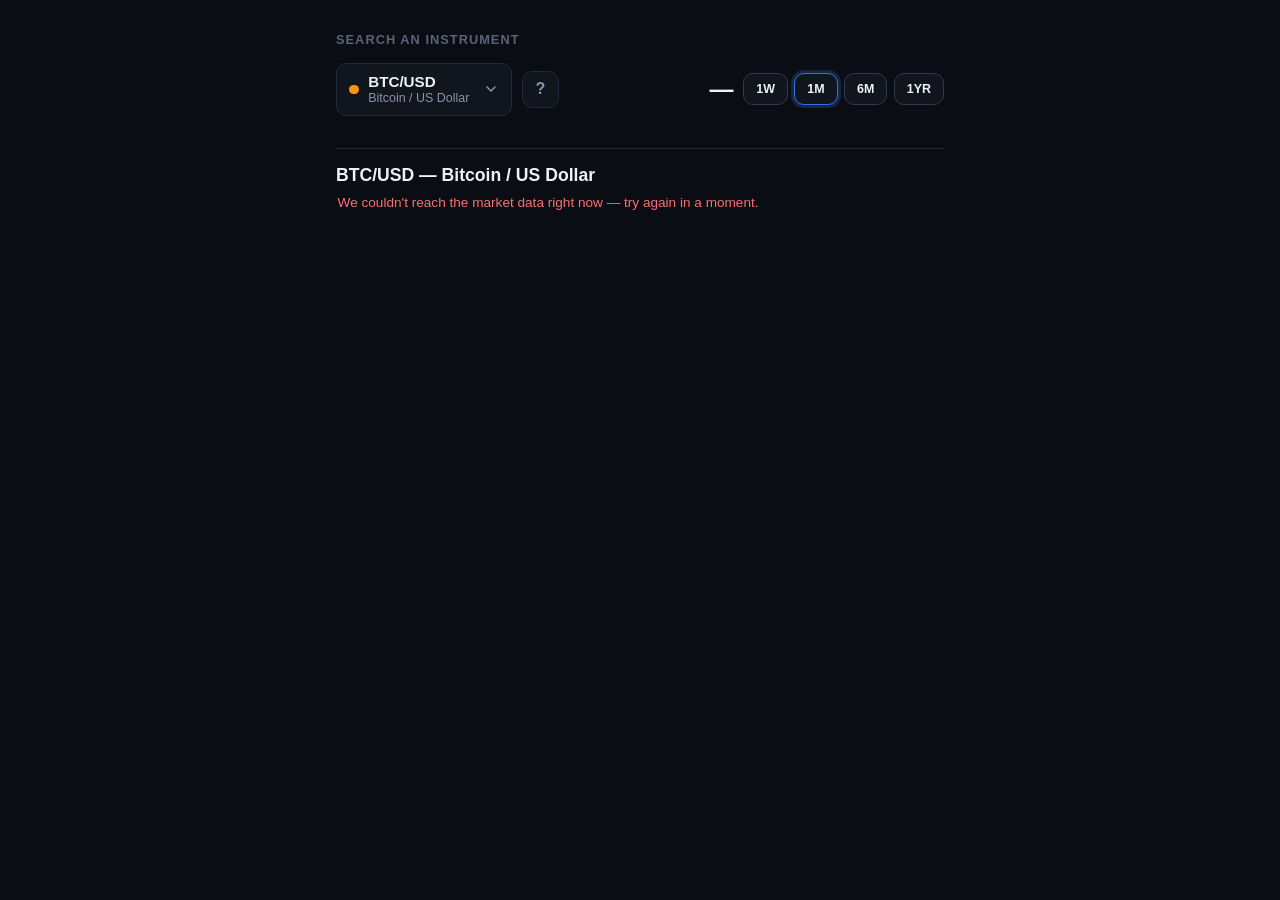
==== backend/src/main/resources/static/index.html @ b9f810d1 "historical price chart frontend" ====
<!DOCTYPE html>
<html lang="en">
<head>
  <meta charset="UTF-8">
  <meta name="viewport" content="width=device-width, initial-scale=1.0">
  <title>Easy Trading — Search</title>
  <link rel="stylesheet" href="css/style.css">
</head>
<body>

  <main class="page">
    <h1>Search an instrument</h1>

    <!-- SCRUM-51: collapsed "currently chosen instrument" pill (defaults to
         BTC) that expands into a live-updating search on click — no submit
         needed. Header row also carries the range switcher (SCRUM-63), the
         (decorative, not yet wired up) help button, and a real price/range
         readout for whatever instrument is currently loaded. -->
    <div class="header-row">
      <div class="instrument-selector">
        <button
          type="button"
          id="selector-toggle"
          class="selector-toggle"
          aria-expanded="false"
          aria-controls="dropdown-panel"
        >
          <span id="selector-dot" class="selector-dot" data-type="crypto" aria-hidden="true"></span>
          <span class="selector-info">
            <span id="selector-symbol" class="selector-symbol">BTC</span>
            <span id="selector-name" class="selector-name">Bitcoin</span>
          </span>
          <svg class="selector-chevron" viewBox="0 0 16 16" aria-hidden="true">
            <path d="M4 6l4 4 4-4" fill="none" stroke="currentColor" stroke-width="1.5" stroke-linecap="round" stroke-linejoin="round"/>
          </svg>
        </button>

        <!-- Floating dropdown card: search input + live results share one
             surface, matching the reference design (not a separate boxed
             panel). -->
        <div id="dropdown-panel" class="dropdown-panel" hidden>
          <div class="search-wrapper">
            <svg class="search-icon" viewBox="0 0 16 16" aria-hidden="true">
              <circle cx="7" cy="7" r="5" fill="none" stroke="currentColor" stroke-width="1.5"/>
              <line x1="11" y1="11" x2="15" y2="15" stroke="currentColor" stroke-width="1.5" stroke-linecap="round"/>
            </svg>
            <label for="search-input" class="visually-hidden">Symbol or name</label>
            <input
              type="text"
              id="search-input"
              name="q"
              placeholder="Search…"
              autocomplete="off"
              aria-autocomplete="list"
              aria-expanded="false"
              aria-controls="results-list"
            >
          </div>

          <!-- UC01 step 8: live results (also shows a loading row while a
               request is in flight) -->
          <ul id="results-list" class="results-list" hidden></ul>

          <!-- Inline validation / fetch-failure message (UC01 2a / extension 4a) -->
          <p id="search-error" class="message message-error" hidden></p>

          <!-- UC01 step 7a: empty state -->
          <p id="empty-state" class="message message-empty" hidden></p>
        </div>
      </div>

      <!-- Decorative for now — plain-language description is SCRUM-43's
           own feature; not wired up here to avoid duplicating that. -->
      <button type="button" class="help-button" aria-label="About this instrument">?</button>

      <div class="price-ticker">
        <span id="ticker-price" class="ticker-price">—</span>
        <span id="ticker-change" class="ticker-change" hidden></span>
      </div>

      <!-- SCRUM-63: users only ever see these four labels — the interval
           codes (2h/4h/1day/1week) they map to are an internal API detail
           and never appear here. Same dark-box treatment as the help
           button, blue glow ring on the active one (see .range-button in
           style.css). Sits at the far right of the header row. -->
      <div class="range-switcher" role="group" aria-label="Chart range">
        <button type="button" class="range-button" data-range="1w">1W</button>
        <button type="button" class="range-button" data-range="1m">1M</button>
        <button type="button" class="range-button" data-range="6m">6M</button>
        <button type="button" class="range-button" data-range="1yr">1YR</button>
      </div>
    </div>

    <!-- UC01 step 11 / SCRUM-63: instrument detail and chart -->
    <section id="detail" class="detail" hidden>
      <div class="detail-header">
        <h2 id="detail-title"></h2>
      </div>

      <p id="detail-meta" class="detail-meta"></p>
      <p id="detail-error" class="message message-error" hidden></p>
      <p id="detail-empty" class="message message-empty" hidden></p>

      <div class="chart-area">
        <!-- /api/getPrice can hit Twelve Data on a cache miss and take a
             second or more — this covers that instead of the chart just
             sitting there. -->
        <div id="chart-loading" class="chart-loading" hidden>Loading chart…</div>
        <div id="chart-container" class="chart-container"></div>
      </div>
    </section>
  </main>

  <!-- Vendored, not CDN-linked: this app needs to run at demo time with no
       guaranteed internet access, so the library ships with the repo like
       any other static asset. TradingView Lightweight Charts v5.2.1,
       Apache-2.0. -->
  <script src="js/vendor/lightweight-charts.standalone.production.js"></script>
  <script src="js/search.js"></script>
</body>
</html>
---- backend/src/main/resources/static/css/style.css ----
/* SCRUM-40 skeleton → SCRUM-51 live search → dark "trading app" restyle →
   SCRUM-63 range switcher + real candlestick chart (TradingView Lightweight
   Charts, vendored — see index.html). Frontend-only throughout: no data
   beyond what /api/search and /api/getPrice already return. */

:root {
  --bg: #0a0d13;
  --surface: #11151d;
  --surface-hover: #171d29;
  --border: #232838;
  --border-strong: #323a52;
  --text-primary: #eef1f6;
  --text-secondary: #8b93a7;
  --text-tertiary: #5b6376;
  --accent-focus: #3b6fe0;
  --type-crypto: #f7931a;
  --type-forex: #4f8cff;
  --type-stock: #22c55e;
  --type-default: #8b93a7;
  --positive: #22c55e;
  --negative: #ef4444;
  --error: #f87171;
}

* {
  box-sizing: border-box;
}

body {
  font-family: -apple-system, BlinkMacSystemFont, "Segoe UI", sans-serif;
  background: var(--bg);
  color: var(--text-primary);
  max-width: 640px;
  margin: 2rem auto;
  padding: 0 1rem;
}

h1 {
  font-size: 0.8rem;
  font-weight: 600;
  letter-spacing: 0.08em;
  text-transform: uppercase;
  color: var(--text-tertiary);
  margin: 0 0 1rem;
}

/* ---- Header row: pill + range switcher + help button + price ticker -- */

.header-row {
  display: flex;
  align-items: center;
  gap: 0.6rem;
}

.instrument-selector {
  position: relative;
  flex: 0 0 auto;
}

.selector-toggle {
  display: flex;
  align-items: center;
  gap: 0.6rem;
  min-width: 11rem;
  padding: 0.5rem 0.75rem;
  border: 1px solid var(--border);
  border-radius: 10px;
  background: var(--surface);
  color: var(--text-primary);
  font: inherit;
  cursor: pointer;
  text-align: left;
  transition: border-color 0.15s ease, box-shadow 0.15s ease;
}

.selector-toggle:hover {
  border-color: var(--border-strong);
}

.selector-toggle[aria-expanded="true"] {
  border-color: var(--accent-focus);
  box-shadow: 0 0 0 3px rgba(59, 111, 224, 0.25);
}

.selector-toggle[aria-expanded="true"] .selector-chevron {
  transform: rotate(180deg);
}

.selector-dot,
.result-dot {
  flex: 0 0 auto;
  width: 0.6rem;
  height: 0.6rem;
  border-radius: 50%;
  background: var(--type-default);
}

.selector-dot[data-type="crypto"],
.result-dot[data-type="crypto"] { background: var(--type-crypto); }
.selector-dot[data-type="forex"],
.result-dot[data-type="forex"] { background: var(--type-forex); }
.selector-dot[data-type="stock"],
.result-dot[data-type="stock"] { background: var(--type-stock); }

.selector-info {
  display: flex;
  flex-direction: column;
  flex: 1;
  min-width: 0;
  line-height: 1.25;
}

.selector-symbol {
  font-weight: 700;
  font-size: 0.95rem;
}

.selector-name,
.result-name {
  color: var(--text-secondary);
  font-size: 0.78rem;
}

.selector-chevron {
  flex: 0 0 auto;
  width: 1rem;
  height: 1rem;
  color: var(--text-secondary);
  transition: transform 0.15s ease;
}

/* ---- Range switcher (SCRUM-63) — same dark-box treatment as
   .help-button (surface background, one tone lighter than the page
   background), white text, a slightly lighter border, and a blue glow
   ring on the active range instead of a solid fill — matching the
   selector pill's own focus glow. ----------------------------------- */

.range-switcher {
  display: inline-flex;
  align-items: center;
  gap: 0.4rem;
  flex: 0 0 auto;
}

.range-button {
  appearance: none;
  -webkit-appearance: none;
  padding: 0.5rem 0.75rem;
  border: 1px solid var(--border-strong);
  border-radius: 10px;
  background: var(--surface);
  color: var(--text-primary);
  font: inherit;
  font-weight: 600;
  font-size: 0.78rem;
  cursor: pointer;
  transition: border-color 0.15s ease, box-shadow 0.15s ease;
}

.range-button:hover {
  border-color: var(--accent-focus);
}

.range-button.is-active {
  border-color: var(--accent-focus);
  box-shadow: 0 0 0 3px rgba(59, 111, 224, 0.25);
}

.help-button {
  flex: 0 0 auto;
  width: 2.35rem;
  height: 2.35rem;
  border: 1px solid var(--border);
  border-radius: 10px;
  background: var(--surface);
  color: var(--text-secondary);
  font: inherit;
  font-weight: 600;
  cursor: default;
}

.price-ticker {
  margin-left: auto;
  text-align: right;
  line-height: 1.2;
}

.ticker-price {
  display: block;
  font-size: 1.5rem;
  font-weight: 700;
  font-variant-numeric: tabular-nums;
}

.ticker-change {
  display: block;
  font-size: 0.8rem;
  font-variant-numeric: tabular-nums;
}

.ticker-change.is-positive { color: var(--positive); }
.ticker-change.is-negative { color: var(--negative); }

/* ---- Floating dropdown card ------------------------------------------ */

.dropdown-panel {
  position: absolute;
  top: calc(100% + 0.5rem);
  left: 0;
  width: 320px;
  max-width: calc(100vw - 2rem);
  padding: 0.6rem;
  border: 1px solid var(--border);
  border-radius: 12px;
  background: var(--surface);
  box-shadow: 0 12px 32px rgba(0, 0, 0, 0.5);
  z-index: 20;
}

.search-wrapper {
  display: flex;
  align-items: center;
  gap: 0.5rem;
  padding: 0.5rem 0.6rem;
  border: 1px solid var(--border);
  border-radius: 8px;
  background: var(--bg);
}

.search-icon {
  flex: 0 0 auto;
  width: 1rem;
  height: 1rem;
  color: var(--text-tertiary);
}

.search-wrapper input {
  flex: 1;
  min-width: 0;
  border: none;
  outline: none;
  padding: 0.15rem 0;
  font: inherit;
  background: transparent;
  color: var(--text-primary);
}

.search-wrapper input::placeholder {
  color: var(--text-tertiary);
}

.results-list {
  list-style: none;
  margin: 0.5rem 0 0;
  padding: 0;
  max-height: 260px;
  overflow-y: auto;
}

.result-item {
  border-top: 1px solid var(--border);
}

.result-item:first-child {
  border-top: none;
}

.result-item button {
  display: flex;
  align-items: center;
  gap: 0.6rem;
  width: 100%;
  text-align: left;
  padding: 0.55rem 0.5rem;
  border: none;
  border-left: 3px solid transparent;
  background: none;
  font: inherit;
  color: var(--text-primary);
  cursor: pointer;
}

.result-item button:hover,
.result-item button:focus-visible {
  background: var(--surface-hover);
}

/* Left accent bar on the row that matches the currently selected
   instrument, colored the same as its type dot. */
.result-item.is-current button {
  border-left-color: var(--type-default);
}

.result-item.is-current[data-type="crypto"] button { border-left-color: var(--type-crypto); }
.result-item.is-current[data-type="forex"] button { border-left-color: var(--type-forex); }
.result-item.is-current[data-type="stock"] button { border-left-color: var(--type-stock); }

.result-info {
  display: flex;
  flex-direction: column;
  flex: 1;
  min-width: 0;
}

.result-symbol {
  font-weight: 600;
  font-size: 0.9rem;
}

/* Stands in for the reference design's price/% column — that data isn't
   in /api/search's response, so we surface the instrument type instead. */
.result-type {
  flex: 0 0 auto;
  font-size: 0.72rem;
  font-weight: 600;
  letter-spacing: 0.03em;
  text-transform: uppercase;
  color: var(--text-tertiary);
}

.result-loading {
  padding: 0.75rem 0.5rem;
  text-align: center;
  color: var(--text-tertiary);
  font-style: italic;
  font-size: 0.85rem;
}

.message {
  margin-top: 0.6rem;
  font-size: 0.85rem;
  padding: 0 0.1rem;
}

.message-error {
  color: var(--error);
}

.message-empty {
  color: var(--text-secondary);
}

/* ---- Chart section ---------------------------------------------------- */

.detail {
  margin-top: 2rem;
  border-top: 1px solid var(--border);
  padding-top: 1rem;
}

.detail h2 {
  margin: 0;
  font-size: 1.1rem;
}

.detail-header {
  display: flex;
  align-items: center;
  justify-content: space-between;
  flex-wrap: wrap;
  gap: 0.6rem;
}

.detail-header h2 {
  margin: 0;
}

.detail-meta {
  margin: 0.25rem 0 0;
  font-size: 0.78rem;
  letter-spacing: 0.02em;
  text-transform: uppercase;
  color: var(--text-tertiary);
}

/* ---- Chart (SCRUM-63) -------------------------------------------------- */

.chart-area {
  position: relative;
  margin-top: 1rem;
  height: 320px;
}

.chart-container {
  height: 100%;
}

.chart-loading {
  position: absolute;
  inset: 0;
  display: flex;
  align-items: center;
  justify-content: center;
  gap: 0.5rem;
  background: var(--surface);
  border: 1px solid var(--border);
  border-radius: 8px;
  color: var(--text-tertiary);
  font-size: 0.85rem;
  z-index: 5;
}

/* The class above sets its own `display`, which otherwise beats the
   browser's default `[hidden] { display: none }` rule (same
   specificity, author style wins) — so JS setting .hidden = true was
   not actually hiding this element. This override fixes that. */
.chart-loading[hidden] {
  display: none;
}

.chart-loading::before {
  content: "";
  width: 0.85rem;
  height: 0.85rem;
  border-radius: 50%;
  border: 2px solid var(--border-strong);
  border-top-color: var(--accent-focus);
  animation: chart-spin 0.7s linear infinite;
}

@keyframes chart-spin {
  to { transform: rotate(360deg); }
}

.visually-hidden {
  position: absolute;
  width: 1px;
  height: 1px;
  overflow: hidden;
  clip: rect(0 0 0 0);
}

@media (max-width: 420px) {
  .dropdown-panel {
    left: 50%;
    transform: translateX(-50%);
    width: calc(100vw - 2rem);
  }
}
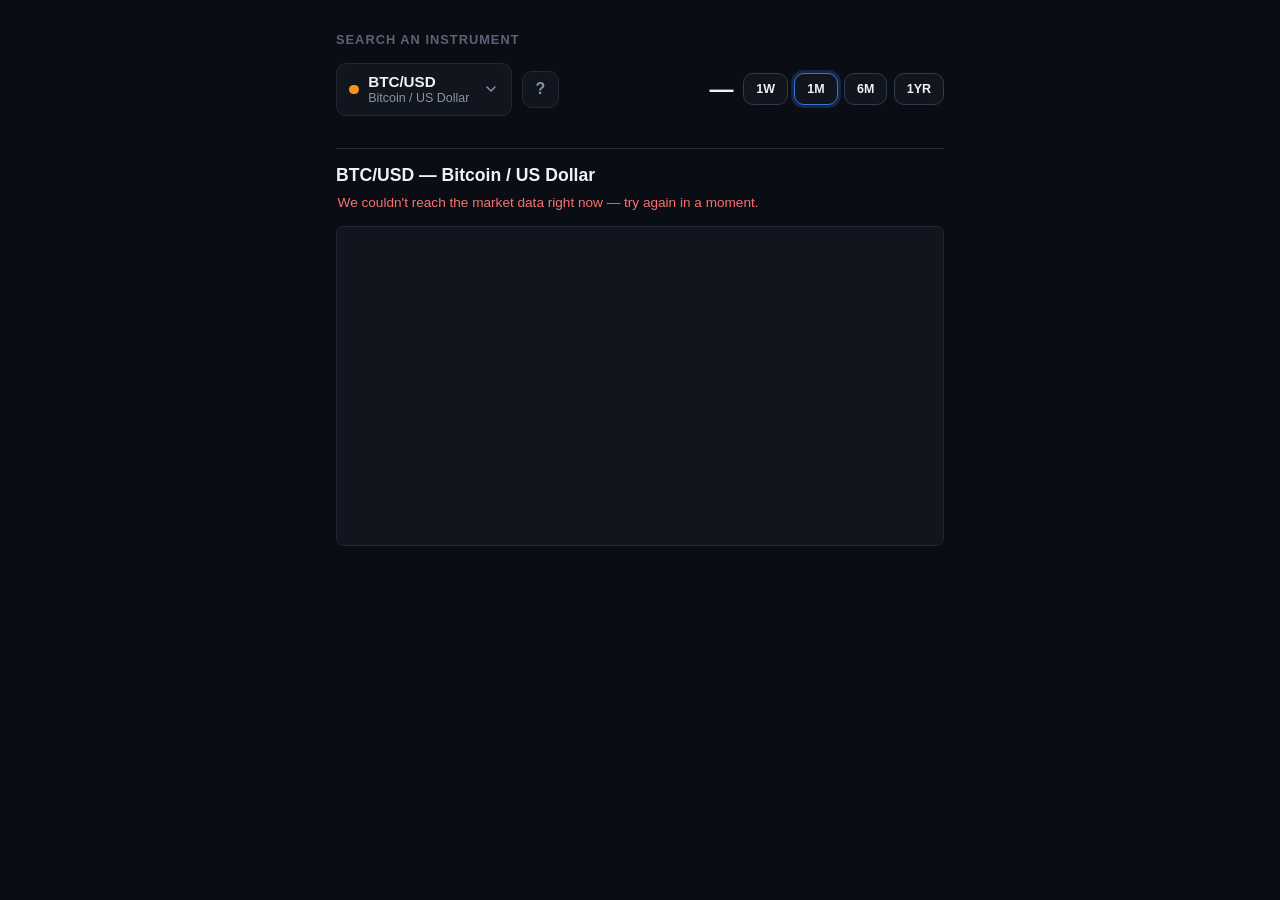
==== commit 96560110: "signal ui" ====
--- a/backend/src/main/resources/static/index.html
+++ b/backend/src/main/resources/static/index.html
@@ -107,15 +107,29 @@
              sitting there. -->
         <div id="chart-loading" class="chart-loading" hidden>Loading chart…</div>
         <div id="chart-container" class="chart-container"></div>
+        <!-- Follows the mouse over the chart: shows the exact O/H/L/C for
+             whichever candle is under the cursor (SCRUM-63 follow-up). -->
+        <div id="chart-tooltip" class="chart-tooltip" hidden></div>
+      </div>
+
+      <!-- SCRUM-65: the signal /api/getPrice already returns with every
+           price response. Always shown alongside the chart, never a
+           separate view or extra step (UC02 BR1) — including the neutral
+           "NONE" verdict, which is what every instrument returns today
+           until SCRUM-64 lands. Verdict is never colour-only: the badge
+           always pairs its colour with an icon and the backend's own
+           plain-language label. -->
+      <div id="signal-panel" class="signal-panel" hidden>
+        <div id="signal-badge" class="signal-badge" data-verdict="NONE">
+          <span id="signal-icon" class="signal-icon" aria-hidden="true"></span>
+          <span id="signal-label" class="signal-label"></span>
+        </div>
+        <p id="signal-explanation" class="signal-explanation" hidden></p>
+        <p class="signal-disclaimer">Not financial advice — for learning purposes only.</p>
       </div>
     </section>
   </main>
 
-  <!-- Vendored, not CDN-linked: this app needs to run at demo time with no
-       guaranteed internet access, so the library ships with the repo like
-       any other static asset. TradingView Lightweight Charts v5.2.1,
-       Apache-2.0. -->
-  <script src="js/vendor/lightweight-charts.standalone.production.js"></script>
   <script src="js/search.js"></script>
 </body>
 </html>
--- a/backend/src/main/resources/static/css/style.css
+++ b/backend/src/main/resources/static/css/style.css
@@ -1,7 +1,8 @@
 /* SCRUM-40 skeleton → SCRUM-51 live search → dark "trading app" restyle →
-   SCRUM-63 range switcher + real candlestick chart (TradingView Lightweight
-   Charts, vendored — see index.html). Frontend-only throughout: no data
-   beyond what /api/search and /api/getPrice already return. */
+   SCRUM-63 range switcher + hand-built SVG candlestick chart (no library,
+   no vendor folder) → SCRUM-65 signal badge under the chart.
+   Frontend-only throughout: no data beyond what /api/search and
+   /api/getPrice already return. */
 
 :root {
   --bg: #0a0d13;
@@ -19,6 +20,7 @@
   --type-default: #8b93a7;
   --positive: #22c55e;
   --negative: #ef4444;
+  --hold: #eab308;
   --error: #f87171;
 }
 
@@ -383,6 +385,51 @@
 
 .chart-container {
   height: 100%;
+  background: var(--surface);
+  border: 1px solid var(--border);
+  border-radius: 8px;
+}
+
+.chart-container svg {
+  display: block;
+}
+
+/* ---- Chart hover tooltip (SCRUM-63 follow-up) --------------------------
+   Absolutely positioned over .chart-area, not inside the SVG -- the SVG's
+   whole contents get rebuilt on every redraw, but this needs to survive
+   redraws and update on plain mousemove without one. */
+
+.chart-tooltip {
+  position: absolute;
+  top: 10px;
+  min-width: 132px;
+  padding: 0.5rem 0.6rem;
+  border: 1px solid var(--border-strong);
+  border-radius: 6px;
+  background: var(--surface);
+  box-shadow: 0 4px 12px rgba(0, 0, 0, 0.4);
+  font-size: 0.72rem;
+  line-height: 1.5;
+  color: var(--text-secondary);
+  pointer-events: none;
+  z-index: 6;
+}
+
+.chart-tooltip strong {
+  display: block;
+  margin-bottom: 0.15rem;
+  font-size: 0.72rem;
+  color: var(--text-primary);
+}
+
+.chart-tooltip .tooltip-row span:first-child {
+  color: var(--text-tertiary);
+}
+
+.chart-tooltip .tooltip-row {
+  display: flex;
+  justify-content: space-between;
+  gap: 0.6rem;
 }
 
 .chart-loading {
@@ -422,6 +469,64 @@
   to { transform: rotate(360deg); }
 }
 
+/* ---- Signal (SCRUM-65) --------------------------------------------------
+   Verdict drives colour, but colour is never the only signal: every badge
+   also carries an icon plus the backend's own plain-language label, so a
+   red-green colourblind viewer can still tell BUY/SELL/HOLD/NONE apart. */
+
+.signal-panel {
+  margin-top: 0.9rem;
+}
+
+.signal-badge {
+  display: inline-flex;
+  align-items: center;
+  gap: 0.4rem;
+  padding: 0.35rem 0.7rem;
+  border-radius: 999px;
+  border: 1px solid var(--border);
+  background: var(--surface);
+  font-size: 0.85rem;
+  font-weight: 600;
+}
+
+.signal-icon {
+  font-size: 0.9em;
+  line-height: 1;
+}
+
+.signal-badge[data-verdict="BUY"] {
+  color: var(--positive);
+  border-color: var(--positive);
+}
+
+.signal-badge[data-verdict="SELL"] {
+  color: var(--negative);
+  border-color: var(--negative);
+}
+
+.signal-badge[data-verdict="HOLD"] {
+  color: var(--hold);
+  border-color: var(--hold);
+}
+
+.signal-badge[data-verdict="NONE"] {
+  color: var(--text-secondary);
+}
+
+.signal-explanation {
+  margin: 0.4rem 0 0;
+  font-size: 0.82rem;
+  color: var(--text-secondary);
+}
+
+.signal-disclaimer {
+  margin: 0.4rem 0 0;
+  font-size: 0.72rem;
+  color: var(--text-tertiary);
+  font-style: italic;
+}
+
 .visually-hidden {
   position: absolute;
   width: 1px;
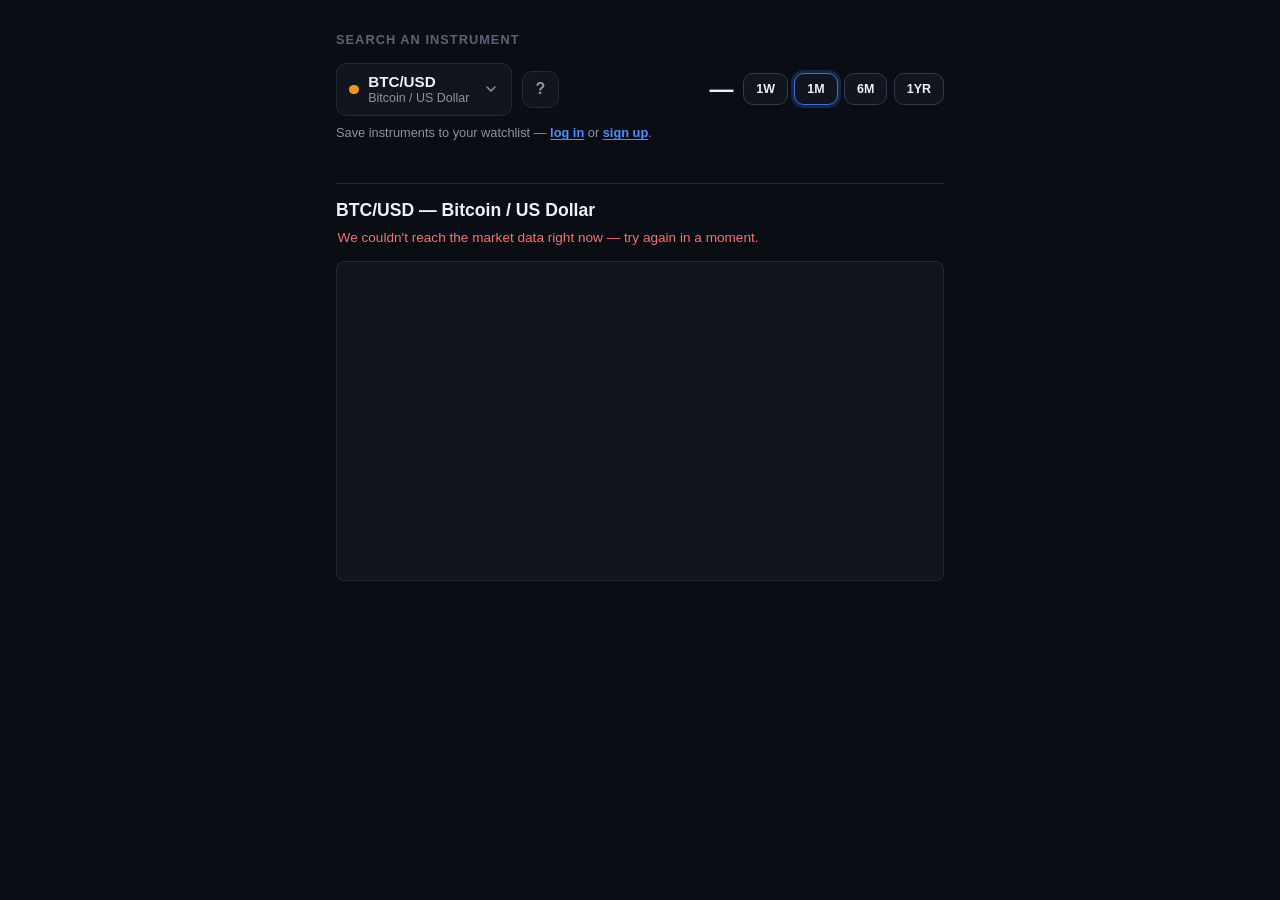
==== commit 7baad0b0: "Auth backend+frontend Auth fully implemented" ====
--- a/backend/src/main/resources/static/index.html
+++ b/backend/src/main/resources/static/index.html
@@ -9,7 +9,17 @@
 <body>
 
   <main class="page">
-    <h1>Search an instrument</h1>
+    <!-- SCRUM-68: the page title and, on the right, whoever is signed in.
+         The account controls stay hidden until GET /api/me has answered, so
+         the page never flashes a wrong state on load. -->
+    <div class="topbar">
+      <h1>Search an instrument</h1>
+
+      <div id="account-controls" class="account-controls" hidden>
+        <span id="account-username" class="account-username"></span>
+        <button type="button" id="logout-button" class="logout-button">Log out</button>
+      </div>
+    </div>
 
     <!-- SCRUM-51: collapsed "currently chosen instrument" pill (defaults to
          BTC) that expands into a live-updating search on click — no submit
@@ -91,6 +101,26 @@
       </div>
     </div>
 
+    <!-- SCRUM-68: one line under the instrument/range row. Logged out it
+         invites you to log in or sign up; logged in it becomes the watchlist
+         strip (SCRUM-22 fills it — the markup and the slot are here so that
+         story only has to add items, not move anything). Hidden entirely
+         until GET /api/me answers. -->
+    <div id="account-bar" class="account-bar" hidden>
+      <p id="account-prompt" class="account-prompt" hidden>
+        Save instruments to your watchlist —
+        <button type="button" class="link-button" data-auth-open="login">log in</button>
+        or
+        <button type="button" class="link-button" data-auth-open="signup">sign up</button>.
+      </p>
+
+      <div id="watchlist-strip" class="watchlist-strip" hidden>
+        <span class="watchlist-label">Watchlist</span>
+        <span id="watchlist-empty" class="watchlist-empty">Nothing saved yet.</span>
+        <ul id="watchlist-items" class="watchlist-items" hidden></ul>
+      </div>
+    </div>
+
     <!-- UC01 step 11 / SCRUM-63: instrument detail and chart -->
     <section id="detail" class="detail" hidden>
       <div class="detail-header">
@@ -130,6 +160,44 @@
     </section>
   </main>
 
+  <!-- SCRUM-68: log in / sign up. One dialog, two modes — /api/signup and
+       /api/login take the identical body, so the form is the same and only
+       the wording and the endpoint change.
+
+       A native <dialog> rather than a hand-rolled overlay: it gives focus
+       trapping, Escape-to-close and inert background content for free, and
+       those are the parts a hand-rolled modal usually gets wrong.
+
+       novalidate because the browser's own "please fill in this field"
+       bubble cannot say what we need it to (a username of only spaces is
+       not empty as far as `required` is concerned) — validation is in
+       auth.js so there is one set of messages. -->
+  <dialog id="auth-dialog" class="auth-dialog" aria-labelledby="auth-title">
+    <form id="auth-form" class="auth-form" novalidate>
+      <h2 id="auth-title" class="auth-title">Log in</h2>
+      <p id="auth-subtitle" class="auth-subtitle"></p>
+
+      <label class="auth-label" for="auth-username">Username</label>
+      <input type="text" id="auth-username" name="username" autocomplete="username" autocapitalize="none" spellcheck="false">
+
+      <label class="auth-label" for="auth-password">Password</label>
+      <input type="password" id="auth-password" name="password" autocomplete="current-password">
+
+      <p id="auth-error" class="message message-error" hidden></p>
+
+      <div class="auth-actions">
+        <button type="button" id="auth-cancel" class="auth-cancel">Cancel</button>
+        <button type="submit" id="auth-submit" class="auth-submit">Log in</button>
+      </div>
+
+      <p class="auth-switch">
+        <span id="auth-switch-text"></span>
+        <button type="button" id="auth-switch" class="link-button"></button>
+      </p>
+    </form>
+  </dialog>
+
+  <script src="js/auth.js"></script>
   <script src="js/search.js"></script>
 </body>
 </html>
--- a/backend/src/main/resources/static/css/style.css
+++ b/backend/src/main/resources/static/css/style.css
@@ -28,6 +28,18 @@
   box-sizing: border-box;
 }
 
+/* The hidden attribute is how every state in this page is toggled, but a
+   `display: flex` (or grid, or block) in a rule below beats the browser's
+   own [hidden] { display: none } -- the element stays on screen while
+   claiming to be hidden. .chart-loading already needed its own
+   [hidden] override for exactly this; one rule here covers all of them.
+   Found by SCRUM-68's browser test, where the logged-out page was still
+   showing the log-out button. */
+[hidden] {
+  display: none !important;
+}
+
+
 body {
   font-family: -apple-system, BlinkMacSystemFont, "Segoe UI", sans-serif;
   background: var(--bg);
@@ -52,6 +64,13 @@
   display: flex;
   align-items: center;
   gap: 0.6rem;
+  /* Pre-existing at phone widths, found by SCRUM-68's browser test and fixed
+     here: the selector pill + ticker + four range buttons together are wider
+     than a 390px screen, so the whole page scrolled sideways. Wrapping lets
+     the range switcher drop to its own line when it does not fit, and changes
+     nothing at the 640px body width. */
+  flex-wrap: wrap;
+  row-gap: 0.5rem;
 }
 
 .instrument-selector {
@@ -527,6 +546,234 @@
   font-style: italic;
 }
 
+/* ---- Account: top-bar controls, the prompt / watchlist line, and the
+   log-in dialog (SCRUM-68). Reuses the existing tokens and the same
+   surface/border/glow treatment as .range-button and .selector-toggle, so
+   the auth UI does not read as a bolted-on second design. -------------- */
+
+.topbar {
+  display: flex;
+  align-items: center;
+  justify-content: space-between;
+  gap: 0.6rem;
+  margin-bottom: 1rem;
+}
+
+.topbar h1 {
+  margin: 0;
+}
+
+.account-controls {
+  display: flex;
+  align-items: center;
+  gap: 0.6rem;
+}
+
+.account-username {
+  font-size: 0.8rem;
+  font-weight: 600;
+  color: var(--text-secondary);
+  max-width: 10rem;
+  overflow: hidden;
+  text-overflow: ellipsis;
+  white-space: nowrap;
+}
+
+.logout-button {
+  padding: 0.35rem 0.7rem;
+  border: 1px solid var(--border);
+  border-radius: 10px;
+  background: var(--surface);
+  color: var(--text-primary);
+  font: inherit;
+  font-size: 0.75rem;
+  font-weight: 600;
+  cursor: pointer;
+  transition: border-color 0.15s ease;
+}
+
+.logout-button:hover {
+  border-color: var(--border-strong);
+}
+
+/* The line under the instrument + range row. Same slot in both states: a
+   prompt when logged out, the watchlist strip when logged in. */
+
+.account-bar {
+  margin-top: 0.6rem;
+  min-height: 1.6rem;
+}
+
+.account-prompt {
+  margin: 0;
+  font-size: 0.8rem;
+  color: var(--text-secondary);
+}
+
+/* A button that reads as a link -- it is a button because it performs an
+   action rather than navigating, but it should not look like the range
+   buttons sitting directly above it. */
+.link-button {
+  padding: 0;
+  border: 0;
+  background: none;
+  font: inherit;
+  font-size: inherit;
+  font-weight: 600;
+  color: var(--type-forex);
+  cursor: pointer;
+  text-decoration: underline;
+  text-underline-offset: 2px;
+}
+
+.link-button:hover {
+  color: var(--text-primary);
+}
+
+.watchlist-strip {
+  display: flex;
+  align-items: center;
+  gap: 0.6rem;
+  font-size: 0.8rem;
+  color: var(--text-secondary);
+}
+
+.watchlist-label {
+  font-size: 0.7rem;
+  font-weight: 600;
+  letter-spacing: 0.08em;
+  text-transform: uppercase;
+  color: var(--text-tertiary);
+}
+
+.watchlist-empty {
+  color: var(--text-tertiary);
+}
+
+/* SCRUM-22 fills this; the rules exist now so adding items does not also
+   mean designing the strip. */
+.watchlist-items {
+  display: flex;
+  flex-wrap: wrap;
+  gap: 0.4rem;
+  list-style: none;
+  margin: 0;
+  padding: 0;
+}
+
+/* ---- Log in / sign up dialog ----------------------------------------- */
+
+.auth-dialog {
+  width: min(22rem, calc(100vw - 2rem));
+  padding: 0;
+  border: 1px solid var(--border-strong);
+  border-radius: 14px;
+  background: var(--surface);
+  color: var(--text-primary);
+}
+
+.auth-dialog::backdrop {
+  background: rgba(5, 7, 11, 0.7);
+}
+
+.auth-form {
+  display: flex;
+  flex-direction: column;
+  padding: 1.25rem;
+}
+
+.auth-title {
+  margin: 0;
+  font-size: 1.05rem;
+}
+
+.auth-subtitle {
+  margin: 0.25rem 0 1rem;
+  font-size: 0.8rem;
+  color: var(--text-secondary);
+}
+
+.auth-label {
+  margin-bottom: 0.3rem;
+  font-size: 0.72rem;
+  font-weight: 600;
+  letter-spacing: 0.06em;
+  text-transform: uppercase;
+  color: var(--text-tertiary);
+}
+
+.auth-form input {
+  margin-bottom: 0.85rem;
+  padding: 0.55rem 0.7rem;
+  border: 1px solid var(--border);
+  border-radius: 10px;
+  background: var(--bg);
+  color: var(--text-primary);
+  font: inherit;
+  font-size: 0.9rem;
+}
+
+.auth-form input:focus {
+  outline: none;
+  border-color: var(--accent-focus);
+  box-shadow: 0 0 0 3px rgba(59, 111, 224, 0.25);
+}
+
+.auth-form .message {
+  margin: 0 0 0.6rem;
+}
+
+.auth-actions {
+  display: flex;
+  justify-content: flex-end;
+  gap: 0.5rem;
+}
+
+.auth-cancel,
+.auth-submit {
+  padding: 0.5rem 0.9rem;
+  border-radius: 10px;
+  font: inherit;
+  font-size: 0.82rem;
+  font-weight: 600;
+  cursor: pointer;
+  transition: border-color 0.15s ease, background 0.15s ease;
+}
+
+.auth-cancel {
+  border: 1px solid var(--border);
+  background: none;
+  color: var(--text-secondary);
+}
+
+.auth-cancel:hover {
+  border-color: var(--border-strong);
+  color: var(--text-primary);
+}
+
+.auth-submit {
+  border: 1px solid var(--accent-focus);
+  background: var(--accent-focus);
+  color: #fff;
+}
+
+.auth-submit:hover {
+  background: #4a7cea;
+}
+
+.auth-cancel:disabled,
+.auth-submit:disabled {
+  opacity: 0.6;
+  cursor: default;
+}
+
+.auth-switch {
+  margin: 0.9rem 0 0;
+  font-size: 0.78rem;
+  color: var(--text-secondary);
+  text-align: center;
+}
+
 .visually-hidden {
   position: absolute;
   width: 1px;
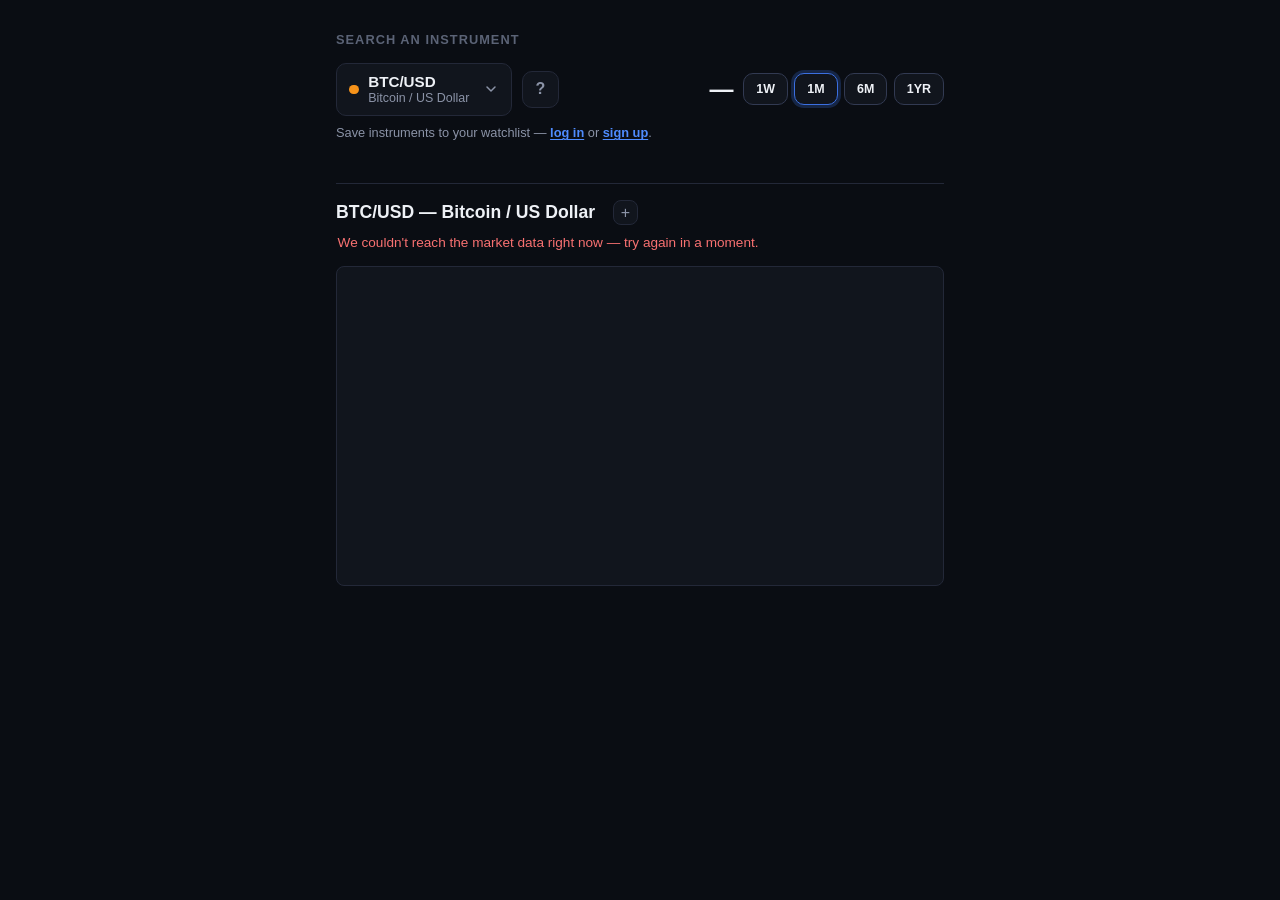
==== commit 6bbe9cbd: "Watchlist frontend implemented" ====
--- a/backend/src/main/resources/static/index.html
+++ b/backend/src/main/resources/static/index.html
@@ -116,6 +116,9 @@
 
       <div id="watchlist-strip" class="watchlist-strip" hidden>
         <span class="watchlist-label">Watchlist</span>
+        <!-- SCRUM-71: watchlist.js fills the list and reuses this line for
+             the empty state and for short messages ("Already on your
+             watchlist"), so the strip never changes height. -->
         <span id="watchlist-empty" class="watchlist-empty">Nothing saved yet.</span>
         <ul id="watchlist-items" class="watchlist-items" hidden></ul>
       </div>
@@ -198,6 +201,9 @@
   </dialog>
 
   <script src="js/auth.js"></script>
+  <!-- watchlist.js after search.js on purpose: it registers itself through
+       window.EasyTrading.onRenderInstrument, which search.js defines. -->
   <script src="js/search.js"></script>
+  <script src="js/watchlist.js"></script>
 </body>
 </html>
--- a/backend/src/main/resources/static/css/style.css
+++ b/backend/src/main/resources/static/css/style.css
@@ -773,6 +773,161 @@
   color: var(--text-secondary);
   text-align: center;
 }
+/* ---- Watchlist (SCRUM-71) --------------------------------------------
+   The "+" control that appears on a search result row and next to the chart
+   title, the saved-instrument chips in the strip under the header row, and the
+   hover tooltip they share. ------------------------------------------------ */
+
+/* One tooltip for the whole page, rather than a ::after bubble on each control.
+   A pseudo-element is clipped by any scrolling ancestor, and the search results
+   list is `overflow-y: auto` -- so the bubble on the top row was cut off by the
+   list it lives in, which is exactly the shape of bug a hover tooltip must not
+   have. This element is a child of <body>, position: fixed, so it has no
+   clipping ancestor and no containing block but the viewport. watchlist.js
+   moves it and fills it in; the text still comes from data-tooltip, which
+   matches each control's aria-label. */
+.tooltip-bubble {
+  position: fixed;
+  top: 0;
+  left: 0;
+  z-index: 100;
+  padding: 0.3rem 0.5rem;
+  border: 1px solid var(--border-strong);
+  border-radius: 6px;
+  background: var(--bg);
+  color: var(--text-primary);
+  font-size: 0.72rem;
+  font-weight: 500;
+  white-space: nowrap;
+  opacity: 0;
+  visibility: hidden;
+  transition: opacity 0.12s ease;
+  pointer-events: none;   /* must never swallow the click it is describing */
+}
+
+.tooltip-bubble.is-visible {
+  opacity: 1;
+  visibility: visible;
+}
+
+/* The "+" button. Sits on a search row (absolutely, so it does not push the
+   row's own layout around) and inline in the chart header. */
+.watchlist-add {
+  display: inline-flex;
+  align-items: center;
+  justify-content: center;
+  width: 1.6rem;
+  height: 1.6rem;
+  padding: 0;
+  border: 1px solid var(--border);
+  border-radius: 8px;
+  background: var(--surface);
+  color: var(--text-secondary);
+  font: inherit;
+  font-size: 1rem;
+  line-height: 1;
+  cursor: pointer;
+  transition: border-color 0.15s ease, color 0.15s ease;
+}
+
+.watchlist-add:hover {
+  border-color: var(--accent-focus);
+  color: var(--text-primary);
+}
+
+/* Already saved: a tick, not a plus, and not clickable -- the only way to undo
+   it is the × on the chip, so there is one place that removes things. */
+.watchlist-add.is-saved,
+.watchlist-add:disabled {
+  color: var(--positive);
+  border-color: var(--border);
+  cursor: default;
+}
+
+.result-item {
+  position: relative;
+}
+
+/* Over the row's own button rather than inside it: a <button> may not contain
+   another button, so the "+" is a sibling positioned on top of the row.
+
+   The width/padding/border are restated because the existing
+   `.result-item button` rule (width:100%, its own padding and border-left)
+   matches this button too -- it is a button inside a result item. Class-on-class
+   here outranks it. Without this the "+" stretched across the whole row, which
+   is exactly what the browser test caught. */
+.result-item .watchlist-add {
+  position: absolute;
+  top: 50%;
+  right: 0.6rem;
+  transform: translateY(-50%);
+  width: 1.6rem;
+  height: 1.6rem;
+  padding: 0;
+  border: 1px solid var(--border);
+  border-left: 1px solid var(--border);
+  justify-content: center;
+  gap: 0;
+}
+
+/* Room for it, so a long instrument name never runs under the "+". */
+.result-item > button:first-child {
+  padding-right: 2.6rem;
+}
+
+.detail-header .watchlist-add {
+  margin-left: 0.5rem;
+  /* .detail-header is space-between, which would otherwise fling the button to
+     the far right of the row, away from the title it belongs to. */
+  margin-right: auto;
+}
+
+/* The saved instruments themselves. */
+.watchlist-item {
+  display: inline-flex;
+  align-items: center;
+  border: 1px solid var(--border);
+  border-radius: 999px;
+  background: var(--surface);
+  overflow: hidden;
+}
+
+.watchlist-open {
+  padding: 0.25rem 0.5rem 0.25rem 0.7rem;
+  border: 0;
+  background: none;
+  color: var(--text-primary);
+  font: inherit;
+  font-size: 0.78rem;
+  font-weight: 600;
+  cursor: pointer;
+}
+
+.watchlist-open:hover {
+  color: var(--type-forex);
+}
+
+.watchlist-remove {
+  padding: 0.25rem 0.55rem 0.25rem 0.25rem;
+  border: 0;
+  background: none;
+  color: var(--text-tertiary);
+  font: inherit;
+  font-size: 0.9rem;
+  line-height: 1;
+  cursor: pointer;
+}
+
+.watchlist-remove:hover {
+  color: var(--negative);
+}
+
+/* The strip's one feedback line, reused for the empty state and for messages
+   like "Already on your watchlist" so the strip never changes height. */
+.watchlist-empty.is-error {
+  color: var(--error);
+}
+
 
 .visually-hidden {
   position: absolute;
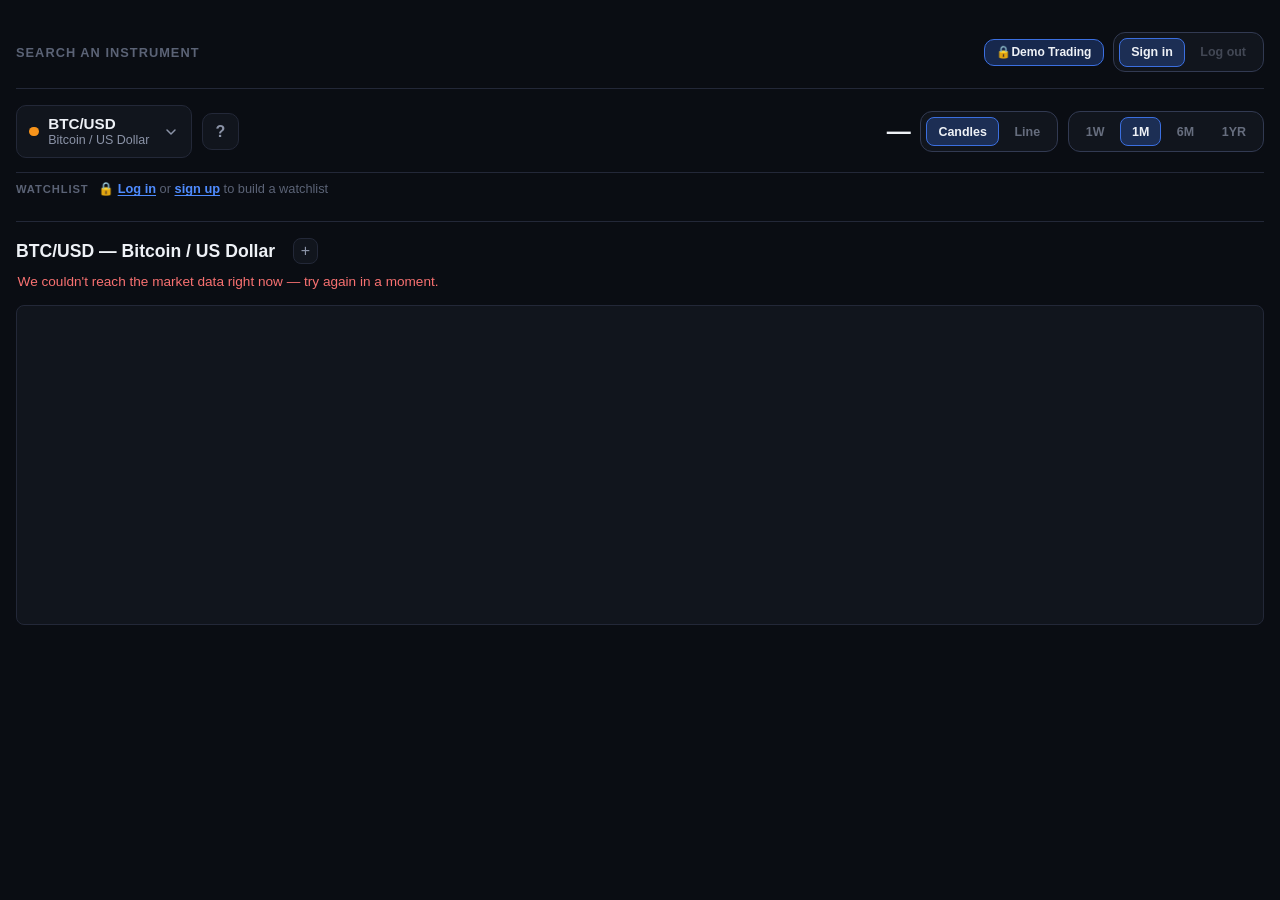
==== commit 0b05f69c: "live chart ui ++ - live chart ui - update watchlist ui - update sign in/up ui - update history chart" ====
--- a/backend/src/main/resources/static/index.html
+++ b/backend/src/main/resources/static/index.html
@@ -9,15 +9,28 @@
 <body>
 
   <main class="page">
-    <!-- SCRUM-68: the page title and, on the right, whoever is signed in.
-         The account controls stay hidden until GET /api/me has answered, so
-         the page never flashes a wrong state on load. -->
+    <!-- SCRUM-68/SCRUM-73: page title on the left; the "Demo Trading" nav
+         button and whoever is signed in share the right side of the same
+         row, one compact header instead of a separate nav row. The account
+         controls stay hidden until GET /api/me has answered, so the page
+         never flashes a wrong state on load. -->
     <div class="topbar">
-      <h1>Search an instrument</h1>
-
-      <div id="account-controls" class="account-controls" hidden>
-        <span id="account-username" class="account-username"></span>
-        <button type="button" id="logout-button" class="logout-button">Log out</button>
+      <div class="topbar-left">
+        <h1>Search an instrument</h1>
+      </div>
+
+      <div class="topbar-right">
+        <a href="/demo-trading" class="nav-link nav-link-accent" data-locked-until-auth>Demo Trading</a>
+
+        <!-- SCRUM-73 follow-up: one persistent segmented box (same look as
+             the chart-type switcher) instead of two elements auth.js swaps
+             in and out. Logged out, "Sign in" is the live segment and
+             "Log out" is dim/disabled; logging in flips which one is live
+             and swaps the label to the username. See auth.js's render(). -->
+        <div id="account-switcher" class="account-switcher" role="group" aria-label="Account" hidden>
+          <button type="button" id="account-primary" class="account-segment" data-auth-open="login">Sign in</button>
+          <button type="button" id="logout-button" class="account-segment" disabled>Log out</button>
+        </div>
       </div>
     </div>
 
@@ -88,6 +101,15 @@
         <span id="ticker-change" class="ticker-change" hidden></span>
       </div>
 
+      <!-- Chart type (SCRUM-73 follow-up): line vs candlesticks, the
+           user's choice, not a second range control -- same button
+           chrome as .range-button, sitting right beside it. Candles is the
+           default (unchanged behaviour for anyone who never touches it). -->
+      <div class="chart-type-switcher" role="group" aria-label="Chart type">
+        <button type="button" class="chart-type-button is-active" data-chart-type="candles">Candles</button>
+        <button type="button" class="chart-type-button" data-chart-type="line">Line</button>
+      </div>
+
       <!-- SCRUM-63: users only ever see these four labels — the interval
            codes (2h/4h/1day/1week) they map to are an internal API detail
            and never appear here. Same dark-box treatment as the help
@@ -106,19 +128,17 @@
          strip (SCRUM-22 fills it — the markup and the slot are here so that
          story only has to add items, not move anything). Hidden entirely
          until GET /api/me answers. -->
+    <!-- SCRUM-68/71: the watchlist strip. #account-prompt used to live in
+         here too; it now sits in the topbar (see .topbar-right above) so
+         the two login/signup buttons and the account controls share one
+         slot. This wrapper stays -- auth.js reaches into #account-bar
+         unconditionally -- but now it only ever holds the watchlist. -->
     <div id="account-bar" class="account-bar" hidden>
-      <p id="account-prompt" class="account-prompt" hidden>
-        Save instruments to your watchlist —
-        <button type="button" class="link-button" data-auth-open="login">log in</button>
-        or
-        <button type="button" class="link-button" data-auth-open="signup">sign up</button>.
-      </p>
-
-      <div id="watchlist-strip" class="watchlist-strip" hidden>
+      <div id="watchlist-strip" class="watchlist-strip" data-locked-until-auth>
         <span class="watchlist-label">Watchlist</span>
         <!-- SCRUM-71: watchlist.js fills the list and reuses this line for
-             the empty state and for short messages ("Already on your
-             watchlist"), so the strip never changes height. -->
+             the empty state, short messages ("Already on your watchlist"),
+             and the locked-out state, so the strip never changes height. -->
         <span id="watchlist-empty" class="watchlist-empty">Nothing saved yet.</span>
         <ul id="watchlist-items" class="watchlist-items" hidden></ul>
       </div>
@@ -177,8 +197,9 @@
        auth.js so there is one set of messages. -->
   <dialog id="auth-dialog" class="auth-dialog" aria-labelledby="auth-title">
     <form id="auth-form" class="auth-form" novalidate>
-      <h2 id="auth-title" class="auth-title">Log in</h2>
+      <h2 id="auth-title" class="auth-title">Sign in</h2>
       <p id="auth-subtitle" class="auth-subtitle"></p>
+      <p class="auth-context">Sign in to unlock the watchlist and demo trading features.</p>
 
       <label class="auth-label" for="auth-username">Username</label>
       <input type="text" id="auth-username" name="username" autocomplete="username" autocapitalize="none" spellcheck="false">
@@ -190,7 +211,7 @@
 
       <div class="auth-actions">
         <button type="button" id="auth-cancel" class="auth-cancel">Cancel</button>
-        <button type="submit" id="auth-submit" class="auth-submit">Log in</button>
+        <button type="submit" id="auth-submit" class="auth-submit">Sign in</button>
       </div>
 
       <p class="auth-switch">
--- a/backend/src/main/resources/static/css/style.css
+++ b/backend/src/main/resources/static/css/style.css
@@ -44,7 +44,10 @@
   font-family: -apple-system, BlinkMacSystemFont, "Segoe UI", sans-serif;
   background: var(--bg);
   color: var(--text-primary);
-  max-width: 640px;
+  /* Wide enough to keep growing on a large monitor (checked against a
+     2560x1664 screen) rather than hitting an early ceiling; still just a
+     max, so anything narrower shrinks to fit as normal. */
+  max-width: 2560px;
   margin: 2rem auto;
   padding: 0 1rem;
 }
@@ -58,19 +61,85 @@
   margin: 0 0 1rem;
 }
 
+/* ---- Site nav (SCRUM-73): the link between the search page and demo
+   trading, living inside .topbar itself (left group: back/title, right
+   group: nav button + account controls) rather than a separate row -- one
+   compact header, matching the reference layout. Same bordered-pill
+   treatment as .range-button, plus the same blue focus/hover glow used
+   throughout the app (see the "glow" rule below), so every clickable part
+   of the header reads as clickable the same way. ------------------------- */
+
+.topbar-left,
+.topbar-right {
+  display: flex;
+  align-items: center;
+  gap: 0.6rem;
+}
+
+.nav-link {
+  display: inline-block;
+  padding: 0.35rem 0.7rem;
+  border: 1px solid var(--border);
+  border-radius: 10px;
+  background: var(--surface);
+  color: var(--text-secondary);
+  font-size: 0.75rem;
+  font-weight: 600;
+  text-decoration: none;
+  transition: border-color 0.15s ease, box-shadow 0.15s ease, color 0.15s ease;
+}
+
+/* The one call to action that should read as a real button rather than a
+   quiet nav link -- bold and filled, same treatment as .auth-submit, for
+   the "Demo Trading" link specifically (placed beside the account controls,
+   not the plain-pill back link on the demo trading page itself). */
+.nav-link-accent {
+  border-color: var(--accent-focus);
+  background: rgba(59, 111, 224, 0.28);
+  color: var(--text-primary);
+}
+
+.nav-link-accent:hover {
+  background: rgba(59, 111, 224, 0.4);
+}
+
+/* Locked state (SCRUM-73 follow-up): a lock glyph instead of a sentence
+   explaining you need to log in -- see auth.js's generic
+   data-locked-until-auth handling and .watchlist-strip.is-locked below for
+   the other half of this. The button stays clickable either way; landing
+   on /demo-trading logged out shows that page's own gate. */
+.nav-link-accent[data-locked-until-auth].is-locked::before {
+  content: "\1F512 ";
+}
+
+/* ---- Shared hover/focus treatment ----------------------------------------
+   Every clickable control in the header/account area (not the chart --
+   that has its own crosshair, not a click state) picks up the same blue
+   border .range-button uses on hover -- a colour change, not a glow ring
+   (the ring stays reserved for a genuinely active/selected state, like
+   .range-button.is-active and .chart-type-button.is-active). */
+.nav-link:hover,
+.nav-link:focus-visible,
+.link-button:hover,
+.link-button:focus-visible {
+  border-color: var(--accent-focus);
+  outline: none;
+}
+
 /* ---- Header row: pill + range switcher + help button + price ticker -- */
 
 .header-row {
   display: flex;
   align-items: center;
   gap: 0.6rem;
-  /* Pre-existing at phone widths, found by SCRUM-68's browser test and fixed
-     here: the selector pill + ticker + four range buttons together are wider
-     than a 390px screen, so the whole page scrolled sideways. Wrapping lets
-     the range switcher drop to its own line when it does not fit, and changes
-     nothing at the 640px body width. */
+  /* Safety net for narrow viewports only -- at the page's normal 1080px
+     width everything here fits on one line (search pill on the left, ticker
+     + chart type + range grouped on the right); this only kicks in once the
+     window gets phone-narrow, same as it always did. */
   flex-wrap: wrap;
   row-gap: 0.5rem;
+  padding-bottom: 0.9rem;
+  border-bottom: 1px solid var(--border);
 }
 
 .instrument-selector {
@@ -156,35 +225,60 @@
    ring on the active range instead of a solid fill — matching the
    selector pill's own focus glow. ----------------------------------- */
 
-.range-switcher {
+/* ---- Range switcher & chart type switcher --------------------------------
+   Both read as one segmented control inside its own box, not a row of
+   separate buttons: an outer bordered/surfaced box (.range-switcher /
+   .chart-type-switcher) holding borderless segments. Selecting one fills
+   its background with a translucent version of the accent colour (same
+   blue as .nav-link-accent, dialed back) instead of the glow ring used
+   elsewhere -- the ring stays reserved for focus. Hovering an unselected
+   segment reveals a plain border-colour change ("the line"), and every
+   unselected segment sits dimmed (lower opacity) so the selected one reads
+   as clearly current at a glance. */
+
+.range-switcher,
+.chart-type-switcher,
+.account-switcher {
   display: inline-flex;
   align-items: center;
-  gap: 0.4rem;
+  gap: 0.2rem;
   flex: 0 0 auto;
-}
-
-.range-button {
+  padding: 0.3rem;
+  border: 1px solid var(--border-strong);
+  border-radius: 12px;
+  background: var(--surface);
+}
+
+.range-button,
+.chart-type-button {
   appearance: none;
   -webkit-appearance: none;
-  padding: 0.5rem 0.75rem;
-  border: 1px solid var(--border-strong);
-  border-radius: 10px;
-  background: var(--surface);
-  color: var(--text-primary);
+  padding: 0.4rem 0.7rem;
+  border: 1px solid transparent;
+  border-radius: 8px;
+  background: transparent;
+  color: var(--text-secondary);
+  opacity: 0.7;
   font: inherit;
   font-weight: 600;
   font-size: 0.78rem;
   cursor: pointer;
-  transition: border-color 0.15s ease, box-shadow 0.15s ease;
-}
-
-.range-button:hover {
+  transition: border-color 0.15s ease, background 0.15s ease, color 0.15s ease, opacity 0.15s ease;
+}
+
+.range-button:hover,
+.chart-type-button:hover {
   border-color: var(--accent-focus);
-}
-
-.range-button.is-active {
+  color: var(--text-primary);
+  opacity: 1;
+}
+
+.range-button.is-active,
+.chart-type-button.is-active {
   border-color: var(--accent-focus);
-  box-shadow: 0 0 0 3px rgba(59, 111, 224, 0.25);
+  background: rgba(59, 111, 224, 0.28);
+  color: var(--text-primary);
+  opacity: 1;
 }
 
 .help-button {
@@ -364,7 +458,7 @@
 /* ---- Chart section ---------------------------------------------------- */
 
 .detail {
-  margin-top: 2rem;
+  margin-top: 0.9rem;
   border-top: 1px solid var(--border);
   padding-top: 1rem;
 }
@@ -557,57 +651,76 @@
   justify-content: space-between;
   gap: 0.6rem;
   margin-bottom: 1rem;
+  padding-bottom: 1rem;
+  border-bottom: 1px solid var(--border);
 }
 
 .topbar h1 {
   margin: 0;
 }
 
-.account-controls {
-  display: flex;
-  align-items: center;
-  gap: 0.6rem;
-}
-
-.account-username {
-  font-size: 0.8rem;
-  font-weight: 600;
-  color: var(--text-secondary);
+/* One persistent box (SCRUM-73 follow-up), same segmented-control look as
+   .chart-type-switcher, instead of swapping #account-prompt and
+   #account-controls in and out. Logged out, the "Sign in" segment is the
+   live one and "Log out" sits dim and inert (disabled -- no hover, no
+   click); logging in flips which segment is live. See auth.js's render(). */
+.account-segment {
+  appearance: none;
+  -webkit-appearance: none;
+  padding: 0.4rem 0.7rem;
+  border: 1px solid transparent;
+  border-radius: 8px;
+  background: transparent;
+  color: var(--text-secondary);
+  opacity: 0.4;
+  font: inherit;
+  font-weight: 600;
+  font-size: 0.78rem;
+  cursor: default;
   max-width: 10rem;
   overflow: hidden;
   text-overflow: ellipsis;
   white-space: nowrap;
-}
-
-.logout-button {
-  padding: 0.35rem 0.7rem;
-  border: 1px solid var(--border);
-  border-radius: 10px;
-  background: var(--surface);
-  color: var(--text-primary);
-  font: inherit;
-  font-size: 0.75rem;
-  font-weight: 600;
+  transition: border-color 0.15s ease, background 0.15s ease, color 0.15s ease, opacity 0.15s ease;
+}
+
+/* The live segment (whichever one currently applies) reads exactly like an
+   active range/chart-type button -- translucent accent fill, full opacity. */
+.account-segment:not(:disabled) {
   cursor: pointer;
-  transition: border-color 0.15s ease;
-}
-
-.logout-button:hover {
-  border-color: var(--border-strong);
+  opacity: 1;
+  border-color: var(--accent-focus);
+  background: rgba(59, 111, 224, 0.28);
+  color: var(--text-primary);
+}
+
+.account-segment:not(:disabled):hover,
+.account-segment:not(:disabled):focus-visible {
+  background: rgba(59, 111, 224, 0.4);
+  outline: none;
+}
+
+/* The dim segment is a real disabled button -- browsers already suppress
+   hover/focus styling and click events on it, which is exactly "nothing
+   happens on hover or click" without extra JS. */
+.account-segment:disabled {
+  pointer-events: none;
+}
+
+/* The username is the one exception: disabled (so it's inert -- no hover,
+   no click) but not dim, unlike the actually-inactive Log out button
+   sitting next to it while logged out. */
+#account-primary:disabled {
+  opacity: 1;
+  color: var(--text-secondary);
 }
 
 /* The line under the instrument + range row. Same slot in both states: a
    prompt when logged out, the watchlist strip when logged in. */
 
 .account-bar {
-  margin-top: 0.6rem;
+  margin-top: 0.5rem;
   min-height: 1.6rem;
-}
-
-.account-prompt {
-  margin: 0;
-  font-size: 0.8rem;
-  color: var(--text-secondary);
 }
 
 /* A button that reads as a link -- it is a button because it performs an
@@ -638,6 +751,28 @@
   color: var(--text-secondary);
 }
 
+/* watchlist.js swaps #watchlist-empty's text to a lock glyph + short label
+   while signed out (see its renderLocked()) -- this just mutes the strip's
+   colour to match, so it visibly reads as "locked", not just "empty". */
+.watchlist-strip.is-locked {
+  color: var(--text-tertiary);
+}
+
+/* Same crypto/forex/stock colour coding as .result-dot in the search
+   dropdown (SCRUM-73 follow-up). */
+.watchlist-dot {
+  flex: 0 0 auto;
+  width: 0.5rem;
+  height: 0.5rem;
+  margin-left: 0.6rem;
+  border-radius: 50%;
+  background: var(--type-default);
+}
+
+.watchlist-item[data-type="crypto"] .watchlist-dot { background: var(--type-crypto); }
+.watchlist-item[data-type="forex"] .watchlist-dot { background: var(--type-forex); }
+.watchlist-item[data-type="stock"] .watchlist-dot { background: var(--type-stock); }
+
 .watchlist-label {
   font-size: 0.7rem;
   font-weight: 600;
@@ -688,9 +823,17 @@
 }
 
 .auth-subtitle {
-  margin: 0.25rem 0 1rem;
+  margin: 0.25rem 0 0.6rem;
   font-size: 0.8rem;
   color: var(--text-secondary);
+}
+
+/* Short reason the dialog exists at all (SCRUM-73 follow-up) -- shown in
+   both login and signup mode, since it's true either way. */
+.auth-context {
+  margin: 0 0 1rem;
+  font-size: 0.76rem;
+  color: var(--text-tertiary);
 }
 
 .auth-label {
@@ -944,3 +1087,73 @@
     width: calc(100vw - 2rem);
   }
 }
+
+/* ---- Demo trading page (SCRUM-73 / UC-03) -------------------------------
+   Reuses .chart-area/.chart-container/.message as-is; the rules below only
+   cover what's new to this page: no watchlist, the logged-out gate, the
+   price readout with its up/down/flat tick, and the two soft notices
+   (stale feed, missing history). */
+
+/* auth.js shows/hides #watchlist-strip unconditionally on every authchange
+   (no null guard, see demo-trading.html) -- it has to stay in the DOM, but
+   this page has no watchlist at all, so it is force-hidden here regardless
+   of whatever auth.js just set .hidden to. */
+.page-demo-trading #watchlist-strip {
+  display: none !important;
+}
+
+.dt-gate {
+  margin-top: 1.5rem;
+}
+
+.dt-chart-section {
+  margin-top: 1.5rem;
+}
+
+.dt-price-row {
+  display: flex;
+  align-items: baseline;
+  gap: 0.6rem;
+}
+
+.dt-price-label {
+  font-size: 0.78rem;
+  font-weight: 600;
+  letter-spacing: 0.04em;
+  color: var(--type-crypto);
+}
+
+.dt-price {
+  font-size: 1.6rem;
+  font-weight: 700;
+  font-variant-numeric: tabular-nums;
+  color: var(--text-primary);
+}
+
+/* Direction since the last poll (SCRUM-73 follow-up) -- paired with the
+   CHANGE_ICONS glyphs in demo-trading.js, colour is never the only signal. */
+.dt-change-icon {
+  font-size: 1rem;
+}
+
+.dt-change-icon.is-positive { color: var(--positive); }
+.dt-change-icon.is-negative { color: var(--negative); }
+.dt-change-icon.is-flat { color: var(--hold); }
+
+.dt-explainer {
+  margin: 0.5rem 0 0;
+  font-size: 0.78rem;
+  line-height: 1.5;
+  color: var(--text-tertiary);
+}
+
+.dt-chart-area {
+  margin-top: 0.7rem;
+}
+
+.dt-coming-soon {
+  margin: 0.7rem 0 0;
+  font-size: 0.75rem;
+  color: var(--text-tertiary);
+  font-style: italic;
+}
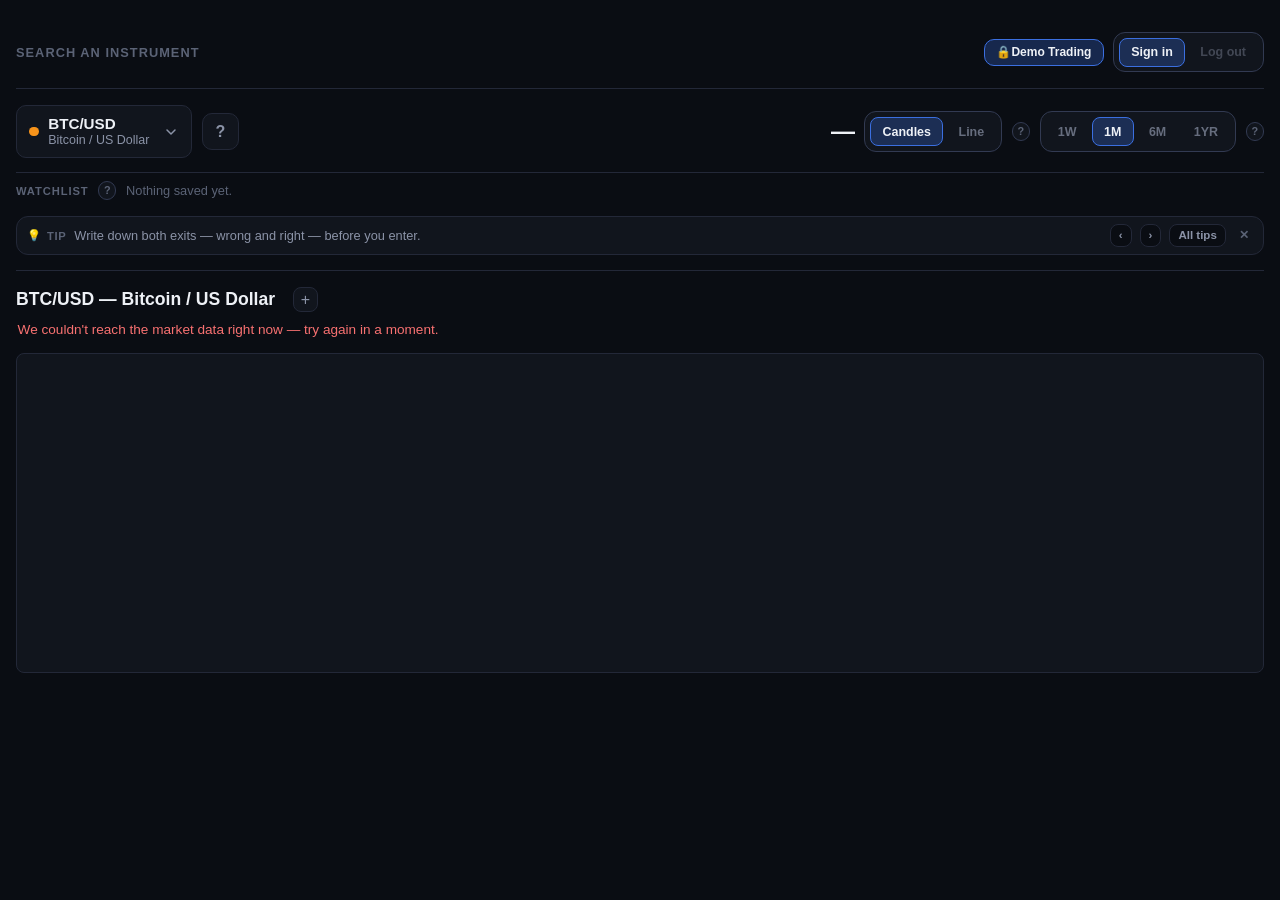
==== commit 1f9b05ca: "Small tip bar Tips and ticks added to the panels" ====
--- a/backend/src/main/resources/static/index.html
+++ b/backend/src/main/resources/static/index.html
@@ -5,6 +5,9 @@
   <meta name="viewport" content="width=device-width, initial-scale=1.0">
   <title>Easy Trading — Search</title>
   <link rel="stylesheet" href="css/style.css">
+  <!-- Tips & tricks (the "?" dots, the tip strip, the tips dialog). After
+       style.css: it overrides .help-button's decorative cursor. -->
+  <link rel="stylesheet" href="css/tips.css">
 </head>
 <body>
 
@@ -92,9 +95,12 @@
         </div>
       </div>
 
-      <!-- Decorative for now — plain-language description is SCRUM-43's
-           own feature; not wired up here to avoid duplicating that. -->
-      <button type="button" class="help-button" aria-label="About this instrument">?</button>
+      <!-- Was decorative; now the way into the full tips & tricks list for
+           anyone who doesn't know what they're looking at. data-help="all"
+           is the whole list rather than one topic — see tips.js. The
+           per-instrument plain-language description is still SCRUM-43's
+           own feature and is not duplicated here. -->
+      <button type="button" class="help-button" data-help="all" aria-haspopup="dialog" aria-label="Tips &amp; tricks for new traders">?</button>
 
       <div class="price-ticker">
         <span id="ticker-price" class="ticker-price">—</span>
@@ -109,6 +115,20 @@
         <button type="button" class="chart-type-button is-active" data-chart-type="candles">Candles</button>
         <button type="button" class="chart-type-button" data-chart-type="line">Line</button>
       </div>
+
+      <!-- Tips: a "?" next to the control it explains, so the question gets
+           answered where it is actually asked rather than only in the full
+           list. tips.js picks these up by data-help (delegated), so no id or
+           wiring is needed per dot. -->
+      <button
+        type="button"
+        class="tip-dot"
+        data-help="candles"
+        aria-haspopup="dialog"
+        aria-expanded="false"
+        aria-controls="tip-popover"
+        aria-label="What is a candlestick?"
+      >?</button>
 
       <!-- SCRUM-63: users only ever see these four labels — the interval
            codes (2h/4h/1day/1week) they map to are an internal API detail
@@ -121,6 +141,16 @@
         <button type="button" class="range-button" data-range="6m">6M</button>
         <button type="button" class="range-button" data-range="1yr">1YR</button>
       </div>
+
+      <button
+        type="button"
+        class="tip-dot"
+        data-help="timeframes"
+        aria-haspopup="dialog"
+        aria-expanded="false"
+        aria-controls="tip-popover"
+        aria-label="Which range should I use?"
+      >?</button>
     </div>
 
     <!-- SCRUM-68: one line under the instrument/range row. Logged out it
@@ -136,12 +166,44 @@
     <div id="account-bar" class="account-bar" hidden>
       <div id="watchlist-strip" class="watchlist-strip" data-locked-until-auth>
         <span class="watchlist-label">Watchlist</span>
+        <!-- Safe to sit here: watchlist.js only ever replaces the contents
+             of #watchlist-items and #watchlist-empty, never this row. -->
+        <button
+          type="button"
+          class="tip-dot"
+          data-help="watchlist"
+          aria-haspopup="dialog"
+          aria-expanded="false"
+          aria-controls="tip-popover"
+          aria-label="What is a watchlist for?"
+        >?</button>
         <!-- SCRUM-71: watchlist.js fills the list and reuses this line for
              the empty state, short messages ("Already on your watchlist"),
              and the locked-out state, so the strip never changes height. -->
         <span id="watchlist-empty" class="watchlist-empty">Nothing saved yet.</span>
         <ul id="watchlist-items" class="watchlist-items" hidden></ul>
       </div>
+    </div>
+
+    <!-- Tips & tricks strip: one tip at a time for someone who has opened a
+         trading app for the first time and doesn't yet know what to ask.
+         Always visible (no login needed) and stepped by hand -- it never
+         rotates on a timer, because text that changes while you are reading
+         it is worse than no text. Clicking the tip, or "All tips", opens
+         the full list in #tips-dialog. Collapsing it is remembered in
+         localStorage. Content and wiring both live in js/tips.js. -->
+    <div id="tips-strip" class="tips-strip">
+      <span class="tips-label"><span aria-hidden="true">&#128161;</span> Tip</span>
+
+      <!-- A button, but styled as the sentence it is: the whole headline
+           opens that tip in the dialog. aria-live so stepping through tips
+           is announced to a screen reader. -->
+      <button type="button" id="tips-current" class="tips-current" aria-live="polite"></button>
+
+      <button type="button" id="tips-prev" class="tips-nav" aria-label="Previous tip">&lsaquo;</button>
+      <button type="button" id="tips-next" class="tips-nav" aria-label="Next tip">&rsaquo;</button>
+      <button type="button" id="tips-open-all" class="tips-more" aria-haspopup="dialog">All tips</button>
+      <button type="button" id="tips-toggle" class="tips-toggle" aria-expanded="true" aria-controls="tips-strip" aria-label="Hide tips"></button>
     </div>
 
     <!-- UC01 step 11 / SCRUM-63: instrument detail and chart -->
@@ -177,6 +239,20 @@
           <span id="signal-icon" class="signal-icon" aria-hidden="true"></span>
           <span id="signal-label" class="signal-label"></span>
         </div>
+        <!-- The badge is the single most misread thing on this page for a
+             beginner ("it says BUY, so I should buy") -- the tip spells out
+             that it is one lagging moving-average crossover. search.js only
+             writes into #signal-label / #signal-explanation, so this dot is
+             safe here. -->
+        <button
+          type="button"
+          class="tip-dot"
+          data-help="signals"
+          aria-haspopup="dialog"
+          aria-expanded="false"
+          aria-controls="tip-popover"
+          aria-label="What does this signal mean?"
+        >?</button>
         <p id="signal-explanation" class="signal-explanation" hidden></p>
         <p class="signal-disclaimer">Not financial advice — for learning purposes only.</p>
       </div>
@@ -221,10 +297,43 @@
     </form>
   </dialog>
 
+  <!-- Tips & tricks, the full list. A native <dialog> for the same reasons
+       the auth one is: focus trapping, Escape-to-close and an inert
+       background, all of which a hand-rolled overlay tends to get wrong.
+
+       The cards are built by tips.js from its own TIPS array rather than
+       written out here, so a tip's wording exists in exactly one place and
+       the "?" dots, the strip and this list can never drift apart. -->
+  <dialog id="tips-dialog" class="tips-dialog" aria-labelledby="tips-dialog-title">
+    <div class="tips-dialog-inner">
+      <div class="tips-dialog-head">
+        <div>
+          <h2 id="tips-dialog-title" class="tips-dialog-title">Tips &amp; tricks</h2>
+          <p class="tips-dialog-subtitle">
+            The things a first-time trader usually finds out the expensive
+            way. Pick a card to read it.
+          </p>
+        </div>
+        <button type="button" id="tips-close" class="tips-close" aria-label="Close tips">&#10005;</button>
+      </div>
+
+      <!-- Filled by tips.js from its CATEGORIES list -->
+      <div id="tips-filter" class="tips-filter" role="group" aria-label="Filter tips"></div>
+      <div id="tips-list" class="tips-list"></div>
+
+      <p class="tips-disclaimer">
+        Educational only — nothing here is financial advice.
+      </p>
+    </div>
+  </dialog>
+
   <script src="js/auth.js"></script>
   <!-- watchlist.js after search.js on purpose: it registers itself through
        window.EasyTrading.onRenderInstrument, which search.js defines. -->
   <script src="js/search.js"></script>
   <script src="js/watchlist.js"></script>
+  <!-- Standalone: reads no app state and is read by nothing, so its place
+       in this list is arbitrary. Last, so it never delays the chart. -->
+  <script src="js/tips.js"></script>
 </body>
 </html>
--- a/backend/src/main/resources/static/css/style.css
+++ b/backend/src/main/resources/static/css/style.css
@@ -1087,73 +1087,3 @@
     width: calc(100vw - 2rem);
   }
 }
-
-/* ---- Demo trading page (SCRUM-73 / UC-03) -------------------------------
-   Reuses .chart-area/.chart-container/.message as-is; the rules below only
-   cover what's new to this page: no watchlist, the logged-out gate, the
-   price readout with its up/down/flat tick, and the two soft notices
-   (stale feed, missing history). */
-
-/* auth.js shows/hides #watchlist-strip unconditionally on every authchange
-   (no null guard, see demo-trading.html) -- it has to stay in the DOM, but
-   this page has no watchlist at all, so it is force-hidden here regardless
-   of whatever auth.js just set .hidden to. */
-.page-demo-trading #watchlist-strip {
-  display: none !important;
-}
-
-.dt-gate {
-  margin-top: 1.5rem;
-}
-
-.dt-chart-section {
-  margin-top: 1.5rem;
-}
-
-.dt-price-row {
-  display: flex;
-  align-items: baseline;
-  gap: 0.6rem;
-}
-
-.dt-price-label {
-  font-size: 0.78rem;
-  font-weight: 600;
-  letter-spacing: 0.04em;
-  color: var(--type-crypto);
-}
-
-.dt-price {
-  font-size: 1.6rem;
-  font-weight: 700;
-  font-variant-numeric: tabular-nums;
-  color: var(--text-primary);
-}
-
-/* Direction since the last poll (SCRUM-73 follow-up) -- paired with the
-   CHANGE_ICONS glyphs in demo-trading.js, colour is never the only signal. */
-.dt-change-icon {
-  font-size: 1rem;
-}
-
-.dt-change-icon.is-positive { color: var(--positive); }
-.dt-change-icon.is-negative { color: var(--negative); }
-.dt-change-icon.is-flat { color: var(--hold); }
-
-.dt-explainer {
-  margin: 0.5rem 0 0;
-  font-size: 0.78rem;
-  line-height: 1.5;
-  color: var(--text-tertiary);
-}
-
-.dt-chart-area {
-  margin-top: 0.7rem;
-}
-
-.dt-coming-soon {
-  margin: 0.7rem 0 0;
-  font-size: 0.75rem;
-  color: var(--text-tertiary);
-  font-style: italic;
-}
--- a/backend/src/main/resources/static/css/tips.css
+++ b/backend/src/main/resources/static/css/tips.css
@@ -0,0 +1,451 @@
+/* Tips & tricks — the "?" dots, their popover, the tip strip and the full
+   tips dialog. Separate file from style.css for the same reason
+   demo-trading.css is: this is one feature's surface, and none of it is
+   shared with the chart or the account controls.
+
+   Colours, radii and the surface/border treatment all come from the
+   variables style.css defines on :root — nothing new is introduced here,
+   so the panel reads as part of the same app. Loaded after style.css. */
+
+/* ---- The "?" dots ---------------------------------------------------------
+   Small enough to sit beside a control without competing with it, and
+   always the same shape wherever it appears (header row, watchlist strip,
+   signal panel) so the glyph itself becomes the "there is an explanation
+   here" signal. */
+
+.tip-dot {
+  flex: 0 0 auto;
+  display: inline-flex;
+  align-items: center;
+  justify-content: center;
+  width: 1.15rem;
+  height: 1.15rem;
+  padding: 0;
+  border: 1px solid var(--border-strong);
+  border-radius: 50%;
+  background: var(--surface);
+  color: var(--text-tertiary);
+  font: inherit;
+  font-size: 0.68rem;
+  font-weight: 700;
+  line-height: 1;
+  cursor: pointer;
+  vertical-align: middle;
+  transition: border-color 0.15s ease, color 0.15s ease;
+}
+
+.tip-dot:hover,
+.tip-dot:focus-visible,
+.tip-dot[aria-expanded="true"] {
+  border-color: var(--accent-focus);
+  color: var(--text-primary);
+  outline: none;
+}
+
+/* The signal panel is the one place a dot sits next to an inline-flex badge
+   rather than inside a flex row with a gap of its own. */
+.signal-panel .tip-dot {
+  margin-left: 0.4rem;
+}
+
+/* The header row's existing "?" (style.css .help-button) was decorative and
+   had cursor: default. It is now the way into the full tips list, so it has
+   to read as clickable and pick up the same hover treatment as everything
+   else in that row. */
+.help-button {
+  cursor: pointer;
+}
+
+.help-button:hover,
+.help-button:focus-visible {
+  border-color: var(--accent-focus);
+  color: var(--text-primary);
+  outline: none;
+}
+
+/* ---- The popover ----------------------------------------------------------
+   position: fixed because tips.js positions it in viewport coordinates
+   (see positionPopover) — it is anchored to a button's bounding rect, not
+   to any particular parent, so it must not be affected by an ancestor's
+   scroll or transform. */
+
+.tip-popover {
+  position: fixed;
+  z-index: 60;
+  width: min(23rem, calc(100vw - 1rem));
+  padding: 0.85rem 0.95rem;
+  border: 1px solid var(--border-strong);
+  border-radius: 12px;
+  background: var(--surface);
+  color: var(--text-primary);
+  box-shadow: 0 16px 40px rgba(0, 0, 0, 0.55);
+}
+
+.tip-popover:focus {
+  outline: none;
+}
+
+.tip-popover-title {
+  margin: 0 0 0.45rem;
+  font-size: 0.88rem;
+  font-weight: 600;
+}
+
+.tip-text {
+  margin: 0 0 0.5rem;
+  font-size: 0.78rem;
+  line-height: 1.5;
+  color: var(--text-secondary);
+}
+
+.tip-text:last-child {
+  margin-bottom: 0;
+}
+
+.tip-popover-more {
+  margin-top: 0.6rem;
+  padding: 0;
+  border: none;
+  background: none;
+  color: var(--accent-focus);
+  font: inherit;
+  font-size: 0.75rem;
+  font-weight: 600;
+  cursor: pointer;
+}
+
+.tip-popover-more:hover,
+.tip-popover-more:focus-visible {
+  text-decoration: underline;
+  outline: none;
+}
+
+/* ---- The tip strip --------------------------------------------------------
+   Sits directly under the watchlist strip and matches its height and type
+   scale, so the two read as one quiet band under the header rather than as
+   a banner shouting at the user. One tip at a time, stepped by hand —
+   nothing here rotates on a timer. */
+
+.tips-strip {
+  display: flex;
+  align-items: center;
+  gap: 0.5rem;
+  margin: 0.55rem 0 0.2rem;
+  padding: 0.45rem 0.6rem;
+  border: 1px solid var(--border);
+  border-radius: 12px;
+  background: var(--surface);
+  font-size: 0.8rem;
+}
+
+.tips-label {
+  flex: 0 0 auto;
+  display: inline-flex;
+  align-items: center;
+  gap: 0.35rem;
+  font-size: 0.7rem;
+  font-weight: 600;
+  letter-spacing: 0.06em;
+  text-transform: uppercase;
+  color: var(--text-tertiary);
+}
+
+/* The headline is a button so the whole sentence opens that tip in the
+   dialog, but it should read as the sentence it is, not as a control. */
+.tips-current {
+  flex: 1 1 auto;
+  min-width: 0;
+  padding: 0;
+  border: none;
+  background: none;
+  color: var(--text-secondary);
+  font: inherit;
+  text-align: left;
+  cursor: pointer;
+  /* One line: the strip must never change the page's height as you step
+     through tips of different lengths. */
+  overflow: hidden;
+  text-overflow: ellipsis;
+  white-space: nowrap;
+}
+
+.tips-current:hover,
+.tips-current:focus-visible {
+  color: var(--text-primary);
+  outline: none;
+}
+
+.tips-nav,
+.tips-more,
+.tips-toggle {
+  flex: 0 0 auto;
+  padding: 0.2rem 0.5rem;
+  border: 1px solid var(--border);
+  border-radius: 8px;
+  background: var(--bg);
+  color: var(--text-secondary);
+  font: inherit;
+  font-size: 0.72rem;
+  font-weight: 600;
+  line-height: 1.3;
+  cursor: pointer;
+  transition: border-color 0.15s ease, color 0.15s ease;
+}
+
+.tips-nav:hover,
+.tips-nav:focus-visible,
+.tips-more:hover,
+.tips-more:focus-visible,
+.tips-toggle:hover,
+.tips-toggle:focus-visible {
+  border-color: var(--accent-focus);
+  color: var(--text-primary);
+  outline: none;
+}
+
+.tips-toggle {
+  border: none;
+  background: none;
+  padding: 0.2rem 0.3rem;
+  color: var(--text-tertiary);
+}
+
+/* Collapsed: the label and the toggle stay, everything else goes, so the
+   strip shrinks to a single re-openable line instead of vanishing (a tips
+   feature you cannot find again is worse than no tips feature). */
+.tips-strip.is-collapsed .tips-current,
+.tips-strip.is-collapsed .tips-nav,
+.tips-strip.is-collapsed .tips-more {
+  display: none;
+}
+
+/* ::after is always the last flex item, so the reopen button is ordered
+   past it explicitly — otherwise the collapsed strip reads
+   "TIP [+] Hidden…" with the button stranded in the middle. */
+.tips-strip.is-collapsed .tips-toggle {
+  order: 1;
+  margin-left: auto;
+}
+
+.tips-strip.is-collapsed::after {
+  content: "Hidden — reopen any time";
+  flex: 1 1 auto;
+  color: var(--text-tertiary);
+  font-size: 0.75rem;
+}
+
+.tips-toggle::before {
+  content: "\2715"; /* ✕ */
+}
+
+.tips-strip.is-collapsed .tips-toggle::before {
+  content: "\002B"; /* + */
+}
+
+/* ---- The dialog -----------------------------------------------------------
+   Native <dialog>, same as the auth one: focus trapping, Escape-to-close
+   and an inert background for free. Wider than the auth dialog because this
+   one holds prose, and capped in height so the list scrolls inside the card
+   rather than growing the page behind the backdrop. */
+
+.tips-dialog {
+  width: min(42rem, calc(100vw - 2rem));
+  max-height: min(80vh, 46rem);
+  padding: 0;
+  border: 1px solid var(--border-strong);
+  border-radius: 14px;
+  background: var(--surface);
+  color: var(--text-primary);
+  overflow: hidden;
+}
+
+.tips-dialog::backdrop {
+  background: rgba(5, 7, 11, 0.7);
+}
+
+.tips-dialog-inner {
+  display: flex;
+  flex-direction: column;
+  max-height: min(80vh, 46rem);
+  padding: 1.25rem;
+}
+
+.tips-dialog-head {
+  display: flex;
+  align-items: flex-start;
+  gap: 0.75rem;
+}
+
+.tips-dialog-title {
+  margin: 0;
+  font-size: 1.05rem;
+}
+
+.tips-dialog-subtitle {
+  margin: 0.3rem 0 0;
+  font-size: 0.78rem;
+  line-height: 1.5;
+  color: var(--text-secondary);
+}
+
+.tips-close {
+  margin-left: auto;
+  flex: 0 0 auto;
+  width: 1.9rem;
+  height: 1.9rem;
+  border: 1px solid var(--border);
+  border-radius: 9px;
+  background: var(--bg);
+  color: var(--text-secondary);
+  font: inherit;
+  font-size: 0.85rem;
+  line-height: 1;
+  cursor: pointer;
+}
+
+.tips-close:hover,
+.tips-close:focus-visible {
+  border-color: var(--accent-focus);
+  color: var(--text-primary);
+  outline: none;
+}
+
+/* Same segmented-box treatment as the range/chart-type switchers in
+   style.css, so "pick one of these" looks the same everywhere in the app. */
+.tips-filter {
+  display: flex;
+  flex-wrap: wrap;
+  align-items: center;
+  gap: 0.2rem;
+  margin: 0.9rem 0 0.2rem;
+  padding: 0.3rem;
+  border: 1px solid var(--border-strong);
+  border-radius: 12px;
+  background: var(--bg);
+}
+
+.tips-filter-button {
+  padding: 0.3rem 0.65rem;
+  border: 1px solid transparent;
+  border-radius: 9px;
+  background: none;
+  color: var(--text-secondary);
+  font: inherit;
+  font-size: 0.74rem;
+  font-weight: 600;
+  cursor: pointer;
+  opacity: 0.7;
+  transition: background 0.15s ease, border-color 0.15s ease, opacity 0.15s ease;
+}
+
+.tips-filter-button:hover,
+.tips-filter-button:focus-visible {
+  border-color: var(--accent-focus);
+  opacity: 1;
+  outline: none;
+}
+
+.tips-filter-button.is-active {
+  background: rgba(59, 111, 224, 0.28);
+  color: var(--text-primary);
+  opacity: 1;
+}
+
+.tips-list {
+  margin-top: 0.7rem;
+  overflow-y: auto;
+  /* The only scrolling region in the dialog: the head and filter stay put
+     while the cards scroll under them. */
+  flex: 1 1 auto;
+}
+
+.tip-card {
+  border: 1px solid var(--border);
+  border-radius: 12px;
+  background: var(--bg);
+  margin-bottom: 0.5rem;
+  padding: 0.7rem 0.85rem;
+}
+
+.tip-card[open] {
+  border-color: var(--border-strong);
+}
+
+.tip-card-summary {
+  display: flex;
+  align-items: center;
+  gap: 0.55rem;
+  cursor: pointer;
+  list-style: none;
+  /* Safari still paints its own disclosure triangle without this; the
+     category tag is the affordance instead. */
+  -webkit-tap-highlight-color: transparent;
+}
+
+.tip-card-summary::-webkit-details-marker {
+  display: none;
+}
+
+.tip-card-summary:focus-visible {
+  outline: 1px solid var(--accent-focus);
+  outline-offset: 3px;
+  border-radius: 6px;
+}
+
+.tip-card-title {
+  font-size: 0.85rem;
+  font-weight: 600;
+}
+
+/* One colour per category, borrowed from the instrument-type dots and the
+   signal verdicts so the palette stays the app's own. Never colour-only:
+   the tag always spells its category out. */
+.tip-card-tag {
+  flex: 0 0 auto;
+  padding: 0.15rem 0.45rem;
+  border-radius: 999px;
+  border: 1px solid currentColor;
+  font-size: 0.62rem;
+  font-weight: 700;
+  letter-spacing: 0.05em;
+  text-transform: uppercase;
+  color: var(--type-default);
+}
+
+.tip-card-tag[data-category="risk"] { color: var(--negative); }
+.tip-card-tag[data-category="charts"] { color: var(--type-forex); }
+.tip-card-tag[data-category="signals"] { color: var(--hold); }
+.tip-card-tag[data-category="mindset"] { color: var(--type-crypto); }
+.tip-card-tag[data-category="platform"] { color: var(--positive); }
+
+.tip-card .tip-text:first-of-type {
+  margin-top: 0.6rem;
+}
+
+.tips-disclaimer {
+  margin: 0.7rem 0 0;
+  font-size: 0.72rem;
+  color: var(--text-tertiary);
+}
+
+/* ---- Narrow viewports -----------------------------------------------------
+   The strip is the only part that needs help: on a phone the headline plus
+   two arrows plus "All tips" will not fit on one line, so the headline gets
+   its own row and the controls sit under it. */
+
+@media (max-width: 640px) {
+  .tips-strip {
+    flex-wrap: wrap;
+  }
+
+  .tips-current {
+    order: 3;
+    flex-basis: 100%;
+    white-space: normal;
+    overflow: visible;
+  }
+
+  .tips-toggle {
+    margin-left: auto;
+  }
+}
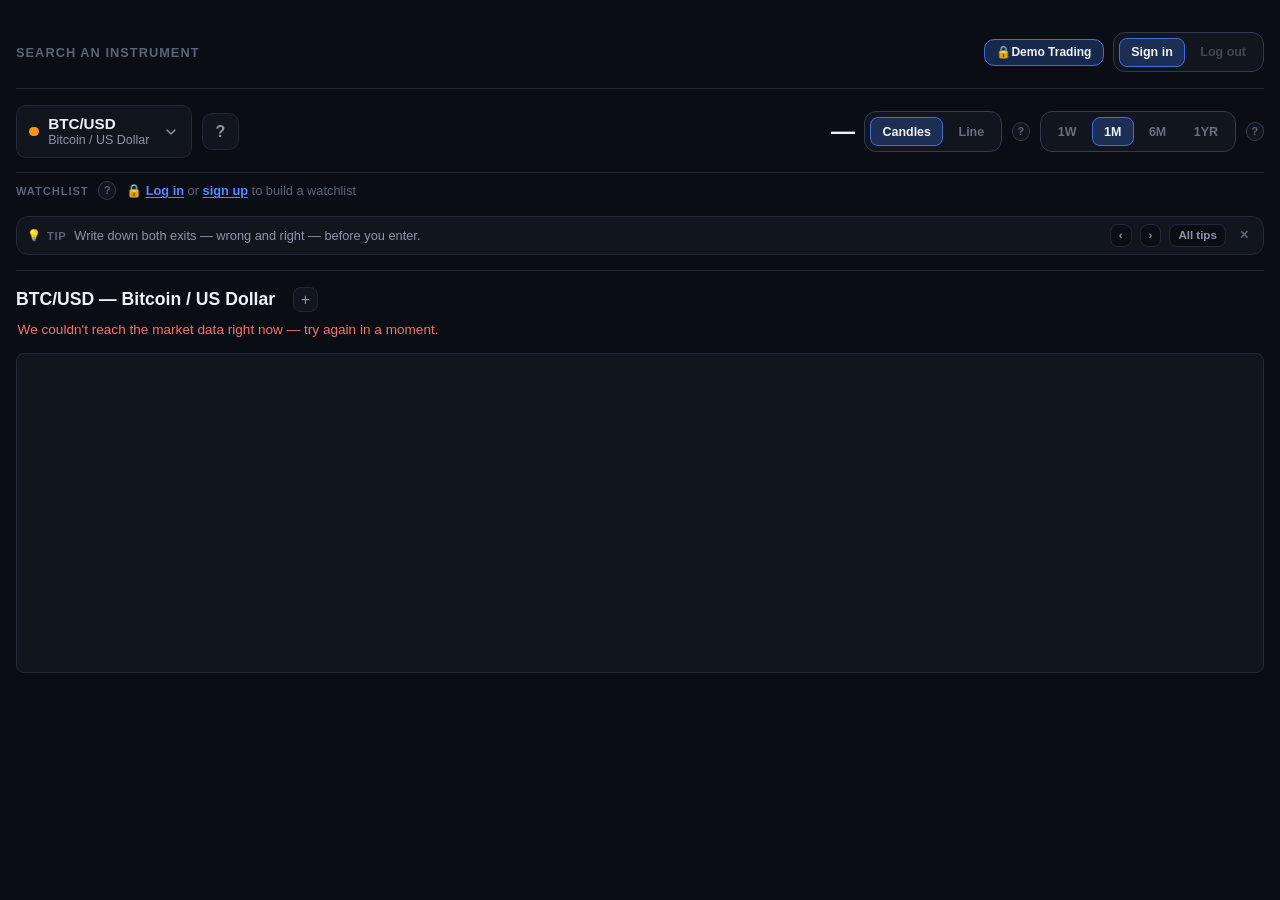
==== commit bc5b5377: "Add /api/instruments endpoint and browse UI; revamp tips Expose GET /api/instruments (PriceControlle" ====
--- a/backend/src/main/resources/static/index.html
+++ b/backend/src/main/resources/static/index.html
@@ -5,8 +5,9 @@
   <meta name="viewport" content="width=device-width, initial-scale=1.0">
   <title>Easy Trading — Search</title>
   <link rel="stylesheet" href="css/style.css">
-  <!-- Tips & tricks (the "?" dots, the tip strip, the tips dialog). After
-       style.css: it overrides .help-button's decorative cursor. -->
+  <!-- Tips & tricks (the "?" dots, the tip strip, the side panel and its
+       diagrams). After style.css: it overrides .help-button's decorative
+       cursor, and the diagrams take their colours from style.css's :root. -->
   <link rel="stylesheet" href="css/tips.css">
 </head>
 <body>
@@ -100,7 +101,14 @@
            is the whole list rather than one topic — see tips.js. The
            per-instrument plain-language description is still SCRUM-43's
            own feature and is not duplicated here. -->
-      <button type="button" class="help-button" data-help="all" aria-haspopup="dialog" aria-label="Tips &amp; tricks for new traders">?</button>
+      <button
+        type="button"
+        class="help-button"
+        data-help="all"
+        aria-expanded="false"
+        aria-controls="tips-sidebar"
+        aria-label="Tips &amp; tricks for new traders"
+      >?</button>
 
       <div class="price-ticker">
         <span id="ticker-price" class="ticker-price">—</span>
@@ -124,9 +132,8 @@
         type="button"
         class="tip-dot"
         data-help="candles"
-        aria-haspopup="dialog"
         aria-expanded="false"
-        aria-controls="tip-popover"
+        aria-controls="tips-sidebar"
         aria-label="What is a candlestick?"
       >?</button>
 
@@ -146,9 +153,8 @@
         type="button"
         class="tip-dot"
         data-help="timeframes"
-        aria-haspopup="dialog"
         aria-expanded="false"
-        aria-controls="tip-popover"
+        aria-controls="tips-sidebar"
         aria-label="Which range should I use?"
       >?</button>
     </div>
@@ -172,9 +178,8 @@
           type="button"
           class="tip-dot"
           data-help="watchlist"
-          aria-haspopup="dialog"
-          aria-expanded="false"
-          aria-controls="tip-popover"
+            aria-expanded="false"
+          aria-controls="tips-sidebar"
           aria-label="What is a watchlist for?"
         >?</button>
         <!-- SCRUM-71: watchlist.js fills the list and reuses this line for
@@ -190,7 +195,7 @@
          Always visible (no login needed) and stepped by hand -- it never
          rotates on a timer, because text that changes while you are reading
          it is worse than no text. Clicking the tip, or "All tips", opens
-         the full list in #tips-dialog. Collapsing it is remembered in
+         the full list in #tips-sidebar. Collapsing it is remembered in
          localStorage. Content and wiring both live in js/tips.js. -->
     <div id="tips-strip" class="tips-strip">
       <span class="tips-label"><span aria-hidden="true">&#128161;</span> Tip</span>
@@ -198,11 +203,11 @@
       <!-- A button, but styled as the sentence it is: the whole headline
            opens that tip in the dialog. aria-live so stepping through tips
            is announced to a screen reader. -->
-      <button type="button" id="tips-current" class="tips-current" aria-live="polite"></button>
+      <button type="button" id="tips-current" class="tips-current" aria-live="polite" data-help="" aria-expanded="false" aria-controls="tips-sidebar"></button>
 
       <button type="button" id="tips-prev" class="tips-nav" aria-label="Previous tip">&lsaquo;</button>
       <button type="button" id="tips-next" class="tips-nav" aria-label="Next tip">&rsaquo;</button>
-      <button type="button" id="tips-open-all" class="tips-more" aria-haspopup="dialog">All tips</button>
+      <button type="button" id="tips-open-all" class="tips-more" data-help="all" aria-expanded="false" aria-controls="tips-sidebar">All tips</button>
       <button type="button" id="tips-toggle" class="tips-toggle" aria-expanded="true" aria-controls="tips-strip" aria-label="Hide tips"></button>
     </div>
 
@@ -248,9 +253,8 @@
           type="button"
           class="tip-dot"
           data-help="signals"
-          aria-haspopup="dialog"
-          aria-expanded="false"
-          aria-controls="tip-popover"
+            aria-expanded="false"
+          aria-controls="tips-sidebar"
           aria-label="What does this signal mean?"
         >?</button>
         <p id="signal-explanation" class="signal-explanation" hidden></p>
@@ -297,35 +301,45 @@
     </form>
   </dialog>
 
-  <!-- Tips & tricks, the full list. A native <dialog> for the same reasons
-       the auth one is: focus trapping, Escape-to-close and an inert
-       background, all of which a hand-rolled overlay tends to get wrong.
-
-       The cards are built by tips.js from its own TIPS array rather than
-       written out here, so a tip's wording exists in exactly one place and
-       the "?" dots, the strip and this list can never drift apart. -->
-  <dialog id="tips-dialog" class="tips-dialog" aria-labelledby="tips-dialog-title">
-    <div class="tips-dialog-inner">
-      <div class="tips-dialog-head">
-        <div>
-          <h2 id="tips-dialog-title" class="tips-dialog-title">Tips &amp; tricks</h2>
-          <p class="tips-dialog-subtitle">
-            The things a first-time trader usually finds out the expensive
-            way. Pick a card to read it.
-          </p>
-        </div>
-        <button type="button" id="tips-close" class="tips-close" aria-label="Close tips">&#10005;</button>
-      </div>
-
-      <!-- Filled by tips.js from its CATEGORIES list -->
-      <div id="tips-filter" class="tips-filter" role="group" aria-label="Filter tips"></div>
-      <div id="tips-list" class="tips-list"></div>
-
-      <p class="tips-disclaimer">
-        Educational only — nothing here is financial advice.
-      </p>
-    </div>
-  </dialog>
+  <!-- Tips & tricks, as a side panel rather than a modal.
+
+       A <dialog> was the wrong shape here and the reason is worth stating:
+       an explanation of the chart is useless if reading it covers the chart
+       up. showModal() makes the rest of the page inert, so you cannot switch
+       range or hover a candle while the words about candles are on screen.
+       This panel leaves the page live, which is the entire point -- read the
+       explanation, then try the thing it describes without closing anything.
+
+       That trade is deliberate: no focus trap and no backdrop, so clicking
+       outside does NOT close it. Escape and the X do.
+
+       Everything inside is built by tips.js from its own TIPS array -- the
+       content, the diagrams and the list all come from one place, so the "?"
+       dots, the strip and this panel can never drift apart. -->
+  <aside id="tips-sidebar" class="tips-sidebar" aria-labelledby="tips-sidebar-heading">
+    <div class="tips-sidebar-head">
+      <span class="tips-sidebar-dot" aria-hidden="true"></span>
+      <h2 id="tips-sidebar-heading" class="tips-sidebar-title">Tips &amp; tricks</h2>
+      <button type="button" id="tips-close" class="tips-close" aria-label="Close tips">&#10005;</button>
+    </div>
+
+    <!-- The one scrolling region. tabindex="-1" so opening the panel can put
+         focus here: a keyboard user then tabs straight into the content
+         instead of starting from the top of the page again. -->
+    <div id="tips-sidebar-body" class="tips-sidebar-body" tabindex="-1">
+      <!-- One tip, with its diagram. Rendered on demand. -->
+      <div id="tips-detail" class="tips-detail" hidden></div>
+
+      <!-- The browsable list, shown when the panel is opened from the header
+           "?" or "All tips" rather than from a specific control. -->
+      <div id="tips-browse" class="tips-browse">
+        <div id="tips-filter" class="tips-filter" role="group" aria-label="Filter tips"></div>
+        <div id="tips-list" class="tips-list"></div>
+      </div>
+    </div>
+
+    <p class="tips-disclaimer">Educational only — nothing here is financial advice.</p>
+  </aside>
 
   <script src="js/auth.js"></script>
   <!-- watchlist.js after search.js on purpose: it registers itself through
--- a/backend/src/main/resources/static/css/style.css
+++ b/backend/src/main/resources/static/css/style.css
@@ -422,8 +422,54 @@
   font-size: 0.9rem;
 }
 
-/* Stands in for the reference design's price/% column — that data isn't
-   in /api/search's response, so we surface the instrument type instead. */
+/* The fallback right-hand cell, for an instrument with no cached candles and
+   therefore no price to show (see .result-quote below). */
+/* ---- Browse list (the dropdown's empty-query state) ----------------------
+   Opening the instrument pill now lists everything you can pick instead of
+   waiting for you to guess a symbol. The rows are the SAME rows a search
+   produces -- only this heading tells them apart, because a dropdown that
+   turned into a different-looking component the moment you typed would read
+   as two features rather than one. */
+
+.result-heading {
+  padding: 0.5rem 0.6rem 0.35rem;
+  font-size: 0.65rem;
+  font-weight: 700;
+  letter-spacing: 0.09em;
+  text-transform: uppercase;
+  color: var(--text-tertiary);
+}
+
+/* Price + daily move, right-aligned, in place of .result-type whenever the
+   backend had a cached close for that symbol. Tabular figures so the column
+   of numbers lines up digit for digit as you scan down it -- the same
+   treatment .ticker-price already gets. */
+.result-quote {
+  flex: 0 0 auto;
+  display: flex;
+  flex-direction: column;
+  align-items: flex-end;
+  line-height: 1.25;
+  font-variant-numeric: tabular-nums;
+}
+
+.result-price {
+  font-size: 0.85rem;
+  font-weight: 600;
+  color: var(--text-primary);
+}
+
+/* Colour AND sign, never colour alone -- the "+"/"-" is in the text, so the
+   direction survives for a red-green colourblind viewer. Same rule the signal
+   badge follows. */
+.result-change {
+  font-size: 0.72rem;
+  font-weight: 600;
+}
+
+.result-change[data-dir="up"] { color: var(--positive); }
+.result-change[data-dir="down"] { color: var(--negative); }
+
 .result-type {
   flex: 0 0 auto;
   font-size: 0.72rem;
--- a/backend/src/main/resources/static/css/tips.css
+++ b/backend/src/main/resources/static/css/tips.css
@@ -1,17 +1,17 @@
-/* Tips & tricks — the "?" dots, their popover, the tip strip and the full
-   tips dialog. Separate file from style.css for the same reason
-   demo-trading.css is: this is one feature's surface, and none of it is
-   shared with the chart or the account controls.
+/* Tips & tricks — the "?" dots, the tip strip, and the side panel they open.
+   Separate file from style.css for the same reason demo-trading.css is:
+   this is one feature's surface, and none of it is shared with the chart or
+   the account controls.
 
    Colours, radii and the surface/border treatment all come from the
-   variables style.css defines on :root — nothing new is introduced here,
-   so the panel reads as part of the same app. Loaded after style.css. */
+   variables style.css defines on :root — nothing new is introduced here, so
+   the panel reads as part of the same app and a palette change reaches it
+   for free. Loaded after style.css. */
 
 /* ---- The "?" dots ---------------------------------------------------------
-   Small enough to sit beside a control without competing with it, and
-   always the same shape wherever it appears (header row, watchlist strip,
-   signal panel) so the glyph itself becomes the "there is an explanation
-   here" signal. */
+   Small enough to sit beside a control without competing with it, and always
+   the same shape wherever it appears, so the glyph itself becomes the
+   "there is an explanation here" signal. */
 
 .tip-dot {
   flex: 0 0 auto;
@@ -48,83 +48,475 @@
   margin-left: 0.4rem;
 }
 
-/* The header row's existing "?" (style.css .help-button) was decorative and
-   had cursor: default. It is now the way into the full tips list, so it has
-   to read as clickable and pick up the same hover treatment as everything
-   else in that row. */
+/* The header row's "?" (style.css .help-button) was decorative and had
+   cursor: default. It opens the panel now, so it has to read as clickable
+   and pick up the same hover treatment as everything else in that row. */
 .help-button {
   cursor: pointer;
 }
 
 .help-button:hover,
-.help-button:focus-visible {
+.help-button:focus-visible,
+.help-button[aria-expanded="true"] {
   border-color: var(--accent-focus);
   color: var(--text-primary);
   outline: none;
 }
 
-/* ---- The popover ----------------------------------------------------------
-   position: fixed because tips.js positions it in viewport coordinates
-   (see positionPopover) — it is anchored to a button's bounding rect, not
-   to any particular parent, so it must not be affected by an ancestor's
-   scroll or transform. */
-
-.tip-popover {
+/* ---- The side panel -------------------------------------------------------
+   A panel, not a modal, and the difference is the whole point: an
+   explanation of the chart is worth nothing if reading it covers the chart
+   up. It sits over the right edge, the page behind stays live, and it holds
+   its place while you switch instrument or range.
+
+   Closed state uses visibility, not just the transform. A transformed
+   element is still focusable, so a keyboard user would otherwise tab into a
+   panel parked off-screen. visibility:hidden removes it from the tab order
+   in every browser (no reliance on `inert`), and the delayed transition
+   keeps the slide-out animation visible on the way closed. */
+
+.tips-sidebar {
   position: fixed;
+  top: 0;
+  right: 0;
   z-index: 60;
-  width: min(23rem, calc(100vw - 1rem));
-  padding: 0.85rem 0.95rem;
-  border: 1px solid var(--border-strong);
-  border-radius: 12px;
+  display: flex;
+  flex-direction: column;
+  width: min(26rem, 100vw);
+  height: 100vh;
+  border-left: 1px solid var(--border-strong);
   background: var(--surface);
-  color: var(--text-primary);
-  box-shadow: 0 16px 40px rgba(0, 0, 0, 0.55);
-}
-
-.tip-popover:focus {
-  outline: none;
-}
-
-.tip-popover-title {
-  margin: 0 0 0.45rem;
-  font-size: 0.88rem;
-  font-weight: 600;
-}
-
-.tip-text {
-  margin: 0 0 0.5rem;
-  font-size: 0.78rem;
-  line-height: 1.5;
-  color: var(--text-secondary);
-}
-
-.tip-text:last-child {
-  margin-bottom: 0;
-}
-
-.tip-popover-more {
-  margin-top: 0.6rem;
+  box-shadow: -24px 0 60px rgba(0, 0, 0, 0.55);
+  transform: translateX(100%);
+  visibility: hidden;
+  transition: transform 0.24s ease, visibility 0s linear 0.24s;
+}
+
+.tips-sidebar.is-open {
+  transform: none;
+  visibility: visible;
+  transition: transform 0.24s ease;
+}
+
+@media (prefers-reduced-motion: reduce) {
+  .tips-sidebar {
+    transition: none;
+  }
+}
+
+.tips-sidebar-head {
+  display: flex;
+  align-items: center;
+  gap: 0.5rem;
+  flex: 0 0 auto;
+  padding: 0.9rem 1rem;
+  border-bottom: 1px solid var(--border);
+}
+
+/* Small live dot, matching the one the app uses for "this is the current
+   thing" elsewhere. Decorative only. */
+.tips-sidebar-dot {
+  flex: 0 0 auto;
+  width: 0.45rem;
+  height: 0.45rem;
+  border-radius: 50%;
+  background: var(--accent-focus);
+}
+
+.tips-sidebar-title {
+  margin: 0;
+  min-width: 0;
+  font-size: 0.85rem;
+  font-weight: 600;
+  letter-spacing: 0.02em;
+}
+
+.tips-close {
+  margin-left: auto;
+  flex: 0 0 auto;
+  width: 1.8rem;
+  height: 1.8rem;
+  border: 1px solid transparent;
+  border-radius: 8px;
+  background: none;
+  color: var(--text-tertiary);
+  font: inherit;
+  font-size: 0.85rem;
+  line-height: 1;
+  cursor: pointer;
+}
+
+.tips-close:hover,
+.tips-close:focus-visible {
+  border-color: var(--accent-focus);
+  color: var(--text-primary);
+  outline: none;
+}
+
+/* The only scrolling region: the head stays put, the content scrolls. */
+.tips-sidebar-body {
+  flex: 1 1 auto;
+  overflow-y: auto;
+  padding: 1rem;
+}
+
+.tips-sidebar-body:focus {
+  outline: none;
+}
+
+.tips-disclaimer {
+  flex: 0 0 auto;
+  margin: 0;
+  padding: 0.7rem 1rem;
+  border-top: 1px solid var(--border);
+  font-size: 0.7rem;
+  color: var(--text-tertiary);
+}
+
+/* ---- Detail view ---------------------------------------------------------- */
+
+.tips-back {
+  display: inline-block;
+  margin-bottom: 0.9rem;
   padding: 0;
   border: none;
   background: none;
+  color: var(--text-tertiary);
+  font: inherit;
+  font-size: 0.74rem;
+  font-weight: 600;
+  cursor: pointer;
+}
+
+.tips-back:hover,
+.tips-back:focus-visible {
   color: var(--accent-focus);
+  outline: none;
+}
+
+/* The category tag, reading as a small caps label above the lead paragraph.
+   One colour per category, borrowed from the instrument-type dots and the
+   signal verdicts so the palette stays the app's own — and never
+   colour-only, since the tag always spells its category out. */
+.tips-badge {
+  display: inline-block;
+  margin-bottom: 0.7rem;
+  padding: 0.2rem 0.5rem;
+  border: 1px solid currentColor;
+  border-radius: 6px;
+  font-size: 0.62rem;
+  font-weight: 700;
+  letter-spacing: 0.09em;
+  text-transform: uppercase;
+  color: var(--type-default);
+}
+
+.tips-badge[data-category="risk"] { color: var(--negative); }
+.tips-badge[data-category="charts"] { color: var(--type-forex); }
+.tips-badge[data-category="signals"] { color: var(--hold); }
+.tips-badge[data-category="mindset"] { color: var(--type-crypto); }
+.tips-badge[data-category="platform"] { color: var(--positive); }
+
+/* Bigger and brighter than the sections under it: this is the sentence
+   someone reads if they read nothing else. */
+.tips-intro {
+  margin: 0 0 1rem;
+  font-size: 0.92rem;
+  line-height: 1.6;
+  color: var(--text-primary);
+}
+
+.tips-section-heading {
+  margin: 1.1rem 0 0.4rem;
+  font-size: 0.66rem;
+  font-weight: 700;
+  letter-spacing: 0.09em;
+  text-transform: uppercase;
+  color: var(--accent-focus);
+}
+
+.tip-text {
+  margin: 0;
+  font-size: 0.8rem;
+  line-height: 1.6;
+  color: var(--text-secondary);
+}
+
+.tip-text strong,
+.tips-intro strong {
+  color: var(--text-primary);
+  font-weight: 600;
+}
+
+.tip-pos { color: var(--positive); font-weight: 600; }
+.tip-neg { color: var(--negative); font-weight: 600; }
+
+/* ---- Diagrams -------------------------------------------------------------
+   Every shape in an SVG built by tips.js carries a class and gets its paint
+   here. This is not a preference: an SVG presentation attribute cannot read
+   a CSS custom property, so fill="var(--positive)" would silently paint
+   nothing. Doing it in CSS also means these follow the app's palette. */
+
+.tip-figure {
+  margin: 0 0 0.4rem;
+  padding: 0.7rem 0.6rem;
+  border: 1px solid var(--border);
+  border-radius: 12px;
+  background: var(--bg);
+}
+
+.tip-figure-svg {
+  display: block;
+  width: 100%;
+  height: auto;
+  overflow: visible;
+}
+
+/* Structure */
+.dg-frame {
+  fill: none;
+  stroke: var(--border);
+  stroke-width: 1;
+}
+
+.dg-band {
+  fill: var(--accent-focus);
+  opacity: 0.1;
+}
+
+.dg-dash {
+  stroke: var(--border-strong);
+  stroke-width: 1;
+  stroke-dasharray: 3 3;
+}
+
+.dg-dash-strong {
+  stroke: var(--text-tertiary);
+  stroke-width: 1;
+  stroke-dasharray: 4 3;
+}
+
+.dg-mid {
+  stroke: var(--border-strong);
+  stroke-width: 1;
+  stroke-dasharray: 2 4;
+}
+
+/* Candles */
+.dg-up { fill: var(--positive); }
+.dg-down { fill: var(--negative); }
+
+.dg-wick {
+  stroke: var(--positive);
+  stroke-width: 2;
+}
+
+/* Series */
+.dg-series {
+  fill: none;
+  stroke: var(--text-secondary);
+  stroke-width: 2;
+  stroke-linejoin: round;
+  stroke-linecap: round;
+}
+
+.dg-series-pos { stroke: var(--positive); }
+.dg-series-neg { stroke: var(--negative); }
+
+.dg-fast {
+  fill: none;
+  stroke: var(--accent-focus);
+  stroke-width: 2;
+  stroke-linecap: round;
+}
+
+.dg-slow {
+  fill: none;
+  stroke: var(--text-tertiary);
+  stroke-width: 2;
+  stroke-linecap: round;
+}
+
+.dg-entry {
+  stroke: var(--text-secondary);
+  stroke-width: 1.5;
+}
+
+/* Markers */
+.dg-mark {
+  fill: var(--surface);
+  stroke: var(--accent-focus);
+  stroke-width: 2;
+}
+
+.dg-mark-low {
+  fill: var(--surface);
+  stroke: var(--text-tertiary);
+  stroke-width: 2;
+}
+
+.dg-dot-pos { fill: var(--positive); }
+.dg-dot-neg { fill: var(--negative); }
+
+.dg-arrow {
+  stroke: var(--text-tertiary);
+  stroke-width: 1.5;
+}
+
+.dg-arrow-head { fill: var(--text-tertiary); }
+
+.dg-bracket {
+  fill: none;
+  stroke: var(--text-tertiary);
+  stroke-width: 1.5;
+}
+
+/* Bars */
+.dg-level {
+  fill: var(--border-strong);
+}
+
+.dg-range {
+  fill: var(--accent-focus);
+  opacity: 0.55;
+}
+
+.dg-range-wide { fill: var(--type-crypto); opacity: 0.6; }
+.dg-range-tight { fill: var(--type-forex); opacity: 0.7; }
+
+/* Type inside a diagram. Smaller and tighter than body copy — these are
+   labels on a picture, not prose. */
+.dg-key {
+  fill: var(--text-primary);
+  font-size: 11px;
+  font-weight: 600;
+}
+
+.dg-key-accent { fill: var(--accent-focus); }
+.dg-key-pos { fill: var(--positive); }
+.dg-key-neg { fill: var(--negative); }
+
+.dg-note {
+  fill: var(--text-tertiary);
+  font-size: 10px;
+}
+
+.dg-query {
+  fill: var(--text-tertiary);
+  font-size: 26px;
+  font-weight: 700;
+}
+
+/* ---- Browse view ---------------------------------------------------------- */
+
+/* Same segmented-box treatment as the range/chart-type switchers in
+   style.css, so "pick one of these" looks the same everywhere in the app. */
+.tips-filter {
+  display: flex;
+  flex-wrap: wrap;
+  align-items: center;
+  gap: 0.2rem;
+  margin-bottom: 0.8rem;
+  padding: 0.3rem;
+  border: 1px solid var(--border-strong);
+  border-radius: 12px;
+  background: var(--bg);
+}
+
+.tips-filter-button {
+  padding: 0.28rem 0.55rem;
+  border: 1px solid transparent;
+  border-radius: 9px;
+  background: none;
+  color: var(--text-secondary);
   font: inherit;
-  font-size: 0.75rem;
-  font-weight: 600;
-  cursor: pointer;
-}
-
-.tip-popover-more:hover,
-.tip-popover-more:focus-visible {
-  text-decoration: underline;
-  outline: none;
+  font-size: 0.72rem;
+  font-weight: 600;
+  cursor: pointer;
+  opacity: 0.7;
+  transition: background 0.15s ease, border-color 0.15s ease, opacity 0.15s ease;
+}
+
+.tips-filter-button:hover,
+.tips-filter-button:focus-visible {
+  border-color: var(--accent-focus);
+  opacity: 1;
+  outline: none;
+}
+
+.tips-filter-button.is-active {
+  background: rgba(59, 111, 224, 0.28);
+  color: var(--text-primary);
+  opacity: 1;
+}
+
+.tips-list {
+  display: flex;
+  flex-direction: column;
+  gap: 0.4rem;
+}
+
+.tips-row {
+  display: grid;
+  grid-template-columns: auto 1fr;
+  grid-template-areas:
+    "tag title"
+    ".   blurb";
+  gap: 0.15rem 0.5rem;
+  align-items: center;
+  padding: 0.6rem 0.7rem;
+  border: 1px solid var(--border);
+  border-radius: 12px;
+  background: var(--bg);
+  font: inherit;
+  text-align: left;
+  cursor: pointer;
+  transition: border-color 0.15s ease;
+}
+
+.tips-row:hover,
+.tips-row:focus-visible {
+  border-color: var(--accent-focus);
+  outline: none;
+}
+
+.tips-row-tag {
+  grid-area: tag;
+  padding: 0.12rem 0.4rem;
+  border: 1px solid currentColor;
+  border-radius: 999px;
+  font-size: 0.58rem;
+  font-weight: 700;
+  letter-spacing: 0.06em;
+  text-transform: uppercase;
+  color: var(--type-default);
+}
+
+.tips-row-tag[data-category="risk"] { color: var(--negative); }
+.tips-row-tag[data-category="charts"] { color: var(--type-forex); }
+.tips-row-tag[data-category="signals"] { color: var(--hold); }
+.tips-row-tag[data-category="mindset"] { color: var(--type-crypto); }
+.tips-row-tag[data-category="platform"] { color: var(--positive); }
+
+.tips-row-title {
+  grid-area: title;
+  font-size: 0.82rem;
+  font-weight: 600;
+  color: var(--text-primary);
+}
+
+.tips-row-blurb {
+  grid-area: blurb;
+  font-size: 0.72rem;
+  line-height: 1.45;
+  color: var(--text-tertiary);
 }
 
 /* ---- The tip strip --------------------------------------------------------
    Sits directly under the watchlist strip and matches its height and type
    scale, so the two read as one quiet band under the header rather than as
-   a banner shouting at the user. One tip at a time, stepped by hand —
-   nothing here rotates on a timer. */
+   a banner. One tip at a time, stepped by hand — nothing rotates on a
+   timer. */
 
 .tips-strip {
   display: flex;
@@ -150,8 +542,8 @@
   color: var(--text-tertiary);
 }
 
-/* The headline is a button so the whole sentence opens that tip in the
-   dialog, but it should read as the sentence it is, not as a control. */
+/* The headline is a button so the whole sentence opens that tip, but it
+   should read as the sentence it is, not as a control. */
 .tips-current {
   flex: 1 1 auto;
   min-width: 0;
@@ -210,18 +602,18 @@
   color: var(--text-tertiary);
 }
 
-/* Collapsed: the label and the toggle stay, everything else goes, so the
-   strip shrinks to a single re-openable line instead of vanishing (a tips
-   feature you cannot find again is worse than no tips feature). */
+/* Collapsed: the label and the reopen button stay, everything else goes, so
+   the strip shrinks to a single re-openable line instead of vanishing (a
+   tips feature you cannot find again is worse than no tips feature). */
 .tips-strip.is-collapsed .tips-current,
 .tips-strip.is-collapsed .tips-nav,
 .tips-strip.is-collapsed .tips-more {
   display: none;
 }
 
-/* ::after is always the last flex item, so the reopen button is ordered
-   past it explicitly — otherwise the collapsed strip reads
-   "TIP [+] Hidden…" with the button stranded in the middle. */
+/* ::after is always the last flex item, so the reopen button is ordered past
+   it explicitly — otherwise the collapsed strip reads "TIP [+] Hidden…"
+   with the button stranded in the middle. */
 .tips-strip.is-collapsed .tips-toggle {
   order: 1;
   margin-left: auto;
@@ -242,198 +634,17 @@
   content: "\002B"; /* + */
 }
 
-/* ---- The dialog -----------------------------------------------------------
-   Native <dialog>, same as the auth one: focus trapping, Escape-to-close
-   and an inert background for free. Wider than the auth dialog because this
-   one holds prose, and capped in height so the list scrolls inside the card
-   rather than growing the page behind the backdrop. */
-
-.tips-dialog {
-  width: min(42rem, calc(100vw - 2rem));
-  max-height: min(80vh, 46rem);
-  padding: 0;
-  border: 1px solid var(--border-strong);
-  border-radius: 14px;
-  background: var(--surface);
-  color: var(--text-primary);
-  overflow: hidden;
-}
-
-.tips-dialog::backdrop {
-  background: rgba(5, 7, 11, 0.7);
-}
-
-.tips-dialog-inner {
-  display: flex;
-  flex-direction: column;
-  max-height: min(80vh, 46rem);
-  padding: 1.25rem;
-}
-
-.tips-dialog-head {
-  display: flex;
-  align-items: flex-start;
-  gap: 0.75rem;
-}
-
-.tips-dialog-title {
-  margin: 0;
-  font-size: 1.05rem;
-}
-
-.tips-dialog-subtitle {
-  margin: 0.3rem 0 0;
-  font-size: 0.78rem;
-  line-height: 1.5;
-  color: var(--text-secondary);
-}
-
-.tips-close {
-  margin-left: auto;
-  flex: 0 0 auto;
-  width: 1.9rem;
-  height: 1.9rem;
-  border: 1px solid var(--border);
-  border-radius: 9px;
-  background: var(--bg);
-  color: var(--text-secondary);
-  font: inherit;
-  font-size: 0.85rem;
-  line-height: 1;
-  cursor: pointer;
-}
-
-.tips-close:hover,
-.tips-close:focus-visible {
-  border-color: var(--accent-focus);
-  color: var(--text-primary);
-  outline: none;
-}
-
-/* Same segmented-box treatment as the range/chart-type switchers in
-   style.css, so "pick one of these" looks the same everywhere in the app. */
-.tips-filter {
-  display: flex;
-  flex-wrap: wrap;
-  align-items: center;
-  gap: 0.2rem;
-  margin: 0.9rem 0 0.2rem;
-  padding: 0.3rem;
-  border: 1px solid var(--border-strong);
-  border-radius: 12px;
-  background: var(--bg);
-}
-
-.tips-filter-button {
-  padding: 0.3rem 0.65rem;
-  border: 1px solid transparent;
-  border-radius: 9px;
-  background: none;
-  color: var(--text-secondary);
-  font: inherit;
-  font-size: 0.74rem;
-  font-weight: 600;
-  cursor: pointer;
-  opacity: 0.7;
-  transition: background 0.15s ease, border-color 0.15s ease, opacity 0.15s ease;
-}
-
-.tips-filter-button:hover,
-.tips-filter-button:focus-visible {
-  border-color: var(--accent-focus);
-  opacity: 1;
-  outline: none;
-}
-
-.tips-filter-button.is-active {
-  background: rgba(59, 111, 224, 0.28);
-  color: var(--text-primary);
-  opacity: 1;
-}
-
-.tips-list {
-  margin-top: 0.7rem;
-  overflow-y: auto;
-  /* The only scrolling region in the dialog: the head and filter stay put
-     while the cards scroll under them. */
-  flex: 1 1 auto;
-}
-
-.tip-card {
-  border: 1px solid var(--border);
-  border-radius: 12px;
-  background: var(--bg);
-  margin-bottom: 0.5rem;
-  padding: 0.7rem 0.85rem;
-}
-
-.tip-card[open] {
-  border-color: var(--border-strong);
-}
-
-.tip-card-summary {
-  display: flex;
-  align-items: center;
-  gap: 0.55rem;
-  cursor: pointer;
-  list-style: none;
-  /* Safari still paints its own disclosure triangle without this; the
-     category tag is the affordance instead. */
-  -webkit-tap-highlight-color: transparent;
-}
-
-.tip-card-summary::-webkit-details-marker {
-  display: none;
-}
-
-.tip-card-summary:focus-visible {
-  outline: 1px solid var(--accent-focus);
-  outline-offset: 3px;
-  border-radius: 6px;
-}
-
-.tip-card-title {
-  font-size: 0.85rem;
-  font-weight: 600;
-}
-
-/* One colour per category, borrowed from the instrument-type dots and the
-   signal verdicts so the palette stays the app's own. Never colour-only:
-   the tag always spells its category out. */
-.tip-card-tag {
-  flex: 0 0 auto;
-  padding: 0.15rem 0.45rem;
-  border-radius: 999px;
-  border: 1px solid currentColor;
-  font-size: 0.62rem;
-  font-weight: 700;
-  letter-spacing: 0.05em;
-  text-transform: uppercase;
-  color: var(--type-default);
-}
-
-.tip-card-tag[data-category="risk"] { color: var(--negative); }
-.tip-card-tag[data-category="charts"] { color: var(--type-forex); }
-.tip-card-tag[data-category="signals"] { color: var(--hold); }
-.tip-card-tag[data-category="mindset"] { color: var(--type-crypto); }
-.tip-card-tag[data-category="platform"] { color: var(--positive); }
-
-.tip-card .tip-text:first-of-type {
-  margin-top: 0.6rem;
-}
-
-.tips-disclaimer {
-  margin: 0.7rem 0 0;
-  font-size: 0.72rem;
-  color: var(--text-tertiary);
-}
-
 /* ---- Narrow viewports -----------------------------------------------------
-   The strip is the only part that needs help: on a phone the headline plus
-   two arrows plus "All tips" will not fit on one line, so the headline gets
-   its own row and the controls sit under it. */
+   The panel goes full-width on a phone — a 26rem drawer on a 20rem screen is
+   just a modal with extra steps. The strip loses its one-line constraint and
+   gives the headline its own row. */
 
 @media (max-width: 640px) {
+  .tips-sidebar {
+    width: 100vw;
+    border-left: none;
+  }
+
   .tips-strip {
     flex-wrap: wrap;
   }
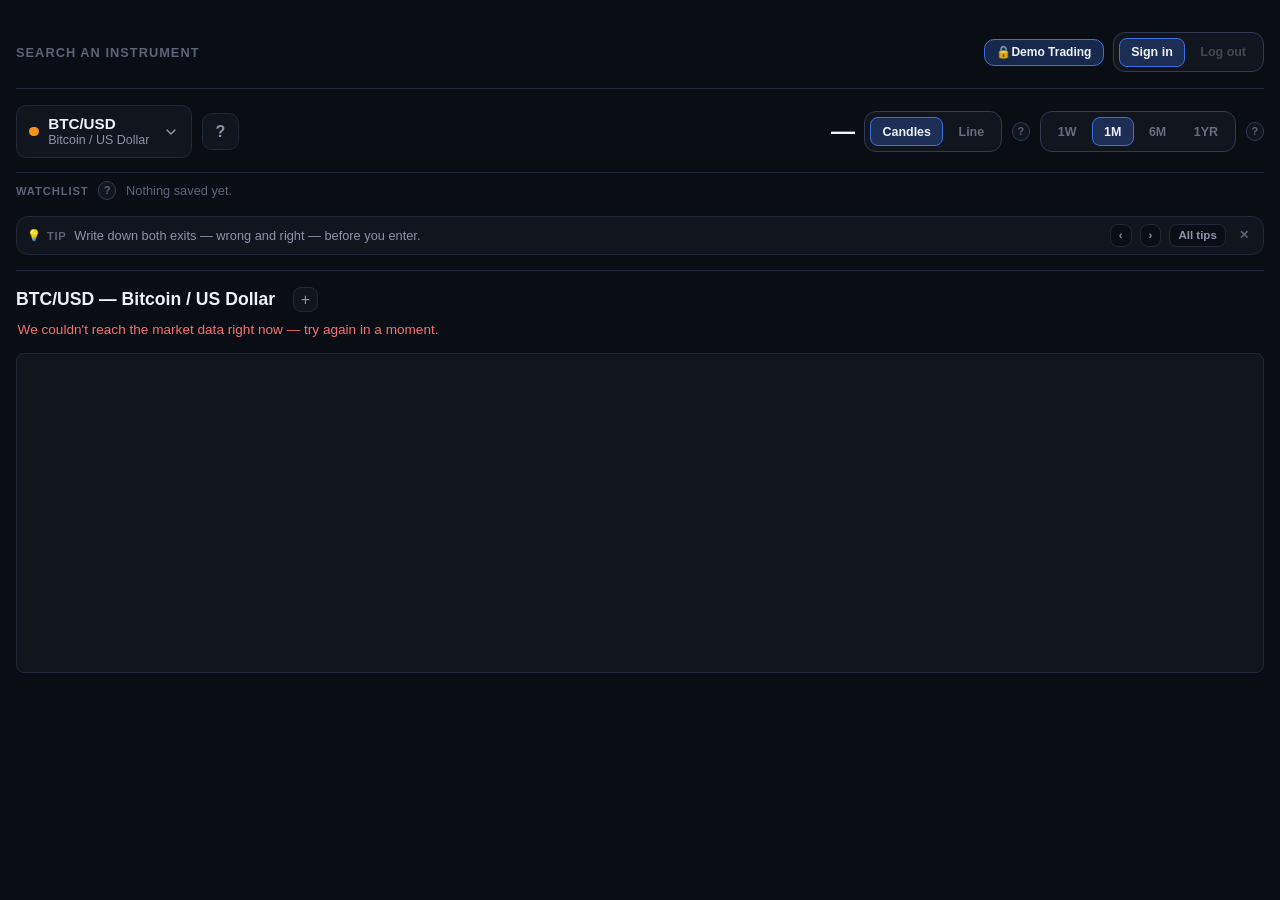
==== commit c2bc48d7: "repo cleaned up removed stale comments, files, methods and variables." ====
--- a/backend/src/main/resources/static/index.html
+++ b/backend/src/main/resources/static/index.html
@@ -6,18 +6,17 @@
   <title>Easy Trading — Search</title>
   <link rel="stylesheet" href="css/style.css">
   <!-- Tips & tricks (the "?" dots, the tip strip, the side panel and its
-       diagrams). After style.css: it overrides .help-button's decorative
-       cursor, and the diagrams take their colours from style.css's :root. -->
+       diagrams). After style.css: the diagrams take their colours from
+       style.css's :root. -->
   <link rel="stylesheet" href="css/tips.css">
 </head>
 <body>
 
   <main class="page">
-    <!-- SCRUM-68/SCRUM-73: page title on the left; the "Demo Trading" nav
-         button and whoever is signed in share the right side of the same
-         row, one compact header instead of a separate nav row. The account
-         controls stay hidden until GET /api/me has answered, so the page
-         never flashes a wrong state on load. -->
+    <!-- Page title on the left; the "Demo Trading" nav button and whoever is
+         signed in share the right side of the same row. The account controls
+         stay hidden until GET /api/me has answered, so the page never flashes
+         a wrong state on load. -->
     <div class="topbar">
       <div class="topbar-left">
         <h1>Search an instrument</h1>
@@ -26,11 +25,10 @@
       <div class="topbar-right">
         <a href="/demo-trading" class="nav-link nav-link-accent" data-locked-until-auth>Demo Trading</a>
 
-        <!-- SCRUM-73 follow-up: one persistent segmented box (same look as
-             the chart-type switcher) instead of two elements auth.js swaps
-             in and out. Logged out, "Sign in" is the live segment and
-             "Log out" is dim/disabled; logging in flips which one is live
-             and swaps the label to the username. See auth.js's render(). -->
+        <!-- One persistent segmented box (same look as the chart-type
+             switcher). Logged out, "Sign in" is the live segment and "Log
+             out" is dim/disabled; logging in flips which one is live and
+             swaps the label to the username. See auth.js's render(). -->
         <div id="account-switcher" class="account-switcher" role="group" aria-label="Account" hidden>
           <button type="button" id="account-primary" class="account-segment" data-auth-open="login">Sign in</button>
           <button type="button" id="logout-button" class="account-segment" disabled>Log out</button>
@@ -38,11 +36,10 @@
       </div>
     </div>
 
-    <!-- SCRUM-51: collapsed "currently chosen instrument" pill (defaults to
-         BTC) that expands into a live-updating search on click — no submit
-         needed. Header row also carries the range switcher (SCRUM-63), the
-         (decorative, not yet wired up) help button, and a real price/range
-         readout for whatever instrument is currently loaded. -->
+    <!-- Collapsed "currently chosen instrument" pill (defaults to BTC) that
+         expands into a live-updating search on click — no submit needed.
+         Header row also carries the range switcher, the help button, and a
+         real price/range readout for whatever instrument is currently loaded. -->
     <div class="header-row">
       <div class="instrument-selector">
         <button
@@ -63,8 +60,7 @@
         </button>
 
         <!-- Floating dropdown card: search input + live results share one
-             surface, matching the reference design (not a separate boxed
-             panel). -->
+             surface. -->
         <div id="dropdown-panel" class="dropdown-panel" hidden>
           <div class="search-wrapper">
             <svg class="search-icon" viewBox="0 0 16 16" aria-hidden="true">
@@ -84,23 +80,20 @@
             >
           </div>
 
-          <!-- UC01 step 8: live results (also shows a loading row while a
-               request is in flight) -->
+          <!-- Live results (also shows a loading row while a request is in
+               flight) -->
           <ul id="results-list" class="results-list" hidden></ul>
 
-          <!-- Inline validation / fetch-failure message (UC01 2a / extension 4a) -->
+          <!-- Inline validation / fetch-failure message -->
           <p id="search-error" class="message message-error" hidden></p>
 
-          <!-- UC01 step 7a: empty state -->
           <p id="empty-state" class="message message-empty" hidden></p>
         </div>
       </div>
 
-      <!-- Was decorative; now the way into the full tips & tricks list for
-           anyone who doesn't know what they're looking at. data-help="all"
-           is the whole list rather than one topic — see tips.js. The
-           per-instrument plain-language description is still SCRUM-43's
-           own feature and is not duplicated here. -->
+      <!-- The way into the full tips & tricks list for anyone who doesn't
+           know what they're looking at. data-help="all" is the whole list
+           rather than one topic — see tips.js. -->
       <button
         type="button"
         class="help-button"
@@ -115,10 +108,9 @@
         <span id="ticker-change" class="ticker-change" hidden></span>
       </div>
 
-      <!-- Chart type (SCRUM-73 follow-up): line vs candlesticks, the
-           user's choice, not a second range control -- same button
-           chrome as .range-button, sitting right beside it. Candles is the
-           default (unchanged behaviour for anyone who never touches it). -->
+      <!-- Chart type: line vs candlesticks, the user's choice, not a second
+           range control -- same button chrome as .range-button, sitting right
+           beside it. Candles is the default. -->
       <div class="chart-type-switcher" role="group" aria-label="Chart type">
         <button type="button" class="chart-type-button is-active" data-chart-type="candles">Candles</button>
         <button type="button" class="chart-type-button" data-chart-type="line">Line</button>
@@ -137,11 +129,9 @@
         aria-label="What is a candlestick?"
       >?</button>
 
-      <!-- SCRUM-63: users only ever see these four labels — the interval
-           codes (2h/4h/1day/1week) they map to are an internal API detail
-           and never appear here. Same dark-box treatment as the help
-           button, blue glow ring on the active one (see .range-button in
-           style.css). Sits at the far right of the header row. -->
+      <!-- Users only ever see these four labels — the interval codes
+           (2h/4h/1day/1week) they map to are an internal API detail and never
+           appear here. -->
       <div class="range-switcher" role="group" aria-label="Chart range">
         <button type="button" class="range-button" data-range="1w">1W</button>
         <button type="button" class="range-button" data-range="1m">1M</button>
@@ -159,16 +149,10 @@
       >?</button>
     </div>
 
-    <!-- SCRUM-68: one line under the instrument/range row. Logged out it
-         invites you to log in or sign up; logged in it becomes the watchlist
-         strip (SCRUM-22 fills it — the markup and the slot are here so that
-         story only has to add items, not move anything). Hidden entirely
-         until GET /api/me answers. -->
-    <!-- SCRUM-68/71: the watchlist strip. #account-prompt used to live in
-         here too; it now sits in the topbar (see .topbar-right above) so
-         the two login/signup buttons and the account controls share one
-         slot. This wrapper stays -- auth.js reaches into #account-bar
-         unconditionally -- but now it only ever holds the watchlist. -->
+    <!-- One line under the instrument/range row. Hidden entirely until GET
+         /api/me answers. -->
+    <!-- The watchlist strip. auth.js reaches into #account-bar
+         unconditionally. -->
     <div id="account-bar" class="account-bar" hidden>
       <div id="watchlist-strip" class="watchlist-strip" data-locked-until-auth>
         <span class="watchlist-label">Watchlist</span>
@@ -182,9 +166,9 @@
           aria-controls="tips-sidebar"
           aria-label="What is a watchlist for?"
         >?</button>
-        <!-- SCRUM-71: watchlist.js fills the list and reuses this line for
-             the empty state, short messages ("Already on your watchlist"),
-             and the locked-out state, so the strip never changes height. -->
+        <!-- watchlist.js fills the list and reuses this line for the empty
+             state, short messages ("Already on your watchlist"), and the
+             locked-out state, so the strip never changes height. -->
         <span id="watchlist-empty" class="watchlist-empty">Nothing saved yet.</span>
         <ul id="watchlist-items" class="watchlist-items" hidden></ul>
       </div>
@@ -194,24 +178,23 @@
          trading app for the first time and doesn't yet know what to ask.
          Always visible (no login needed) and stepped by hand -- it never
          rotates on a timer, because text that changes while you are reading
-         it is worse than no text. Clicking the tip, or "All tips", opens
-         the full list in #tips-sidebar. Collapsing it is remembered in
+         it is worse than no text. Collapsing it is remembered in
          localStorage. Content and wiring both live in js/tips.js. -->
     <div id="tips-strip" class="tips-strip">
       <span class="tips-label"><span aria-hidden="true">&#128161;</span> Tip</span>
 
       <!-- A button, but styled as the sentence it is: the whole headline
-           opens that tip in the dialog. aria-live so stepping through tips
-           is announced to a screen reader. -->
+           opens that tip. aria-live so stepping through tips is announced to
+           a screen reader. -->
       <button type="button" id="tips-current" class="tips-current" aria-live="polite" data-help="" aria-expanded="false" aria-controls="tips-sidebar"></button>
 
       <button type="button" id="tips-prev" class="tips-nav" aria-label="Previous tip">&lsaquo;</button>
       <button type="button" id="tips-next" class="tips-nav" aria-label="Next tip">&rsaquo;</button>
-      <button type="button" id="tips-open-all" class="tips-more" data-help="all" aria-expanded="false" aria-controls="tips-sidebar">All tips</button>
+      <button type="button" class="tips-more" data-help="all" aria-expanded="false" aria-controls="tips-sidebar">All tips</button>
       <button type="button" id="tips-toggle" class="tips-toggle" aria-expanded="true" aria-controls="tips-strip" aria-label="Hide tips"></button>
     </div>
 
-    <!-- UC01 step 11 / SCRUM-63: instrument detail and chart -->
+    <!-- Instrument detail and chart -->
     <section id="detail" class="detail" hidden>
       <div class="detail-header">
         <h2 id="detail-title"></h2>
@@ -228,17 +211,15 @@
         <div id="chart-loading" class="chart-loading" hidden>Loading chart…</div>
         <div id="chart-container" class="chart-container"></div>
         <!-- Follows the mouse over the chart: shows the exact O/H/L/C for
-             whichever candle is under the cursor (SCRUM-63 follow-up). -->
+             whichever candle is under the cursor. -->
         <div id="chart-tooltip" class="chart-tooltip" hidden></div>
       </div>
 
-      <!-- SCRUM-65: the signal /api/getPrice already returns with every
-           price response. Always shown alongside the chart, never a
-           separate view or extra step (UC02 BR1) — including the neutral
-           "NONE" verdict, which is what every instrument returns today
-           until SCRUM-64 lands. Verdict is never colour-only: the badge
-           always pairs its colour with an icon and the backend's own
-           plain-language label. -->
+      <!-- The signal /api/getPrice already returns with every price response.
+           Always shown alongside the chart, never a separate view or extra
+           step — including the neutral "NONE" verdict. Verdict is never
+           colour-only: the badge always pairs its colour with an icon and the
+           backend's own plain-language label. -->
       <div id="signal-panel" class="signal-panel" hidden>
         <div id="signal-badge" class="signal-badge" data-verdict="NONE">
           <span id="signal-icon" class="signal-icon" aria-hidden="true"></span>
@@ -263,18 +244,17 @@
     </section>
   </main>
 
-  <!-- SCRUM-68: log in / sign up. One dialog, two modes — /api/signup and
-       /api/login take the identical body, so the form is the same and only
-       the wording and the endpoint change.
+  <!-- Log in / sign up. One dialog, two modes — /api/signup and /api/login
+       take the identical body, so the form is the same and only the wording
+       and the endpoint change.
 
        A native <dialog> rather than a hand-rolled overlay: it gives focus
-       trapping, Escape-to-close and inert background content for free, and
-       those are the parts a hand-rolled modal usually gets wrong.
-
-       novalidate because the browser's own "please fill in this field"
-       bubble cannot say what we need it to (a username of only spaces is
-       not empty as far as `required` is concerned) — validation is in
-       auth.js so there is one set of messages. -->
+       trapping, Escape-to-close and inert background content for free.
+
+       novalidate because the browser's own "please fill in this field" bubble
+       cannot say what we need it to (a username of only spaces is not empty
+       as far as `required` is concerned) — validation is in auth.js so there
+       is one set of messages. -->
   <dialog id="auth-dialog" class="auth-dialog" aria-labelledby="auth-title">
     <form id="auth-form" class="auth-form" novalidate>
       <h2 id="auth-title" class="auth-title">Sign in</h2>
@@ -303,15 +283,12 @@
 
   <!-- Tips & tricks, as a side panel rather than a modal.
 
-       A <dialog> was the wrong shape here and the reason is worth stating:
-       an explanation of the chart is useless if reading it covers the chart
+       An explanation of the chart is useless if reading it covers the chart
        up. showModal() makes the rest of the page inert, so you cannot switch
        range or hover a candle while the words about candles are on screen.
-       This panel leaves the page live, which is the entire point -- read the
-       explanation, then try the thing it describes without closing anything.
-
-       That trade is deliberate: no focus trap and no backdrop, so clicking
-       outside does NOT close it. Escape and the X do.
+
+       No focus trap and no backdrop, so clicking outside does NOT close it.
+       Escape and the X do.
 
        Everything inside is built by tips.js from its own TIPS array -- the
        content, the diagrams and the list all come from one place, so the "?"
--- a/backend/src/main/resources/static/css/style.css
+++ b/backend/src/main/resources/static/css/style.css
@@ -1,9 +1,3 @@
-/* SCRUM-40 skeleton → SCRUM-51 live search → dark "trading app" restyle →
-   SCRUM-63 range switcher + hand-built SVG candlestick chart (no library,
-   no vendor folder) → SCRUM-65 signal badge under the chart.
-   Frontend-only throughout: no data beyond what /api/search and
-   /api/getPrice already return. */
-
 :root {
   --bg: #0a0d13;
   --surface: #11151d;
@@ -31,10 +25,7 @@
 /* The hidden attribute is how every state in this page is toggled, but a
    `display: flex` (or grid, or block) in a rule below beats the browser's
    own [hidden] { display: none } -- the element stays on screen while
-   claiming to be hidden. .chart-loading already needed its own
-   [hidden] override for exactly this; one rule here covers all of them.
-   Found by SCRUM-68's browser test, where the logged-out page was still
-   showing the log-out button. */
+   claiming to be hidden. One rule here covers all of them. */
 [hidden] {
   display: none !important;
 }
@@ -44,9 +35,9 @@
   font-family: -apple-system, BlinkMacSystemFont, "Segoe UI", sans-serif;
   background: var(--bg);
   color: var(--text-primary);
-  /* Wide enough to keep growing on a large monitor (checked against a
-     2560x1664 screen) rather than hitting an early ceiling; still just a
-     max, so anything narrower shrinks to fit as normal. */
+  /* Wide enough to keep growing on a large monitor rather than hitting an
+     early ceiling; still just a max, so anything narrower shrinks to fit as
+     normal. */
   max-width: 2560px;
   margin: 2rem auto;
   padding: 0 1rem;
@@ -61,13 +52,9 @@
   margin: 0 0 1rem;
 }
 
-/* ---- Site nav (SCRUM-73): the link between the search page and demo
+/* ---- Site nav: the link between the search page and demo
    trading, living inside .topbar itself (left group: back/title, right
-   group: nav button + account controls) rather than a separate row -- one
-   compact header, matching the reference layout. Same bordered-pill
-   treatment as .range-button, plus the same blue focus/hover glow used
-   throughout the app (see the "glow" rule below), so every clickable part
-   of the header reads as clickable the same way. ------------------------- */
+   group: nav button + account controls). ------------------------- */
 
 .topbar-left,
 .topbar-right {
@@ -103,11 +90,10 @@
   background: rgba(59, 111, 224, 0.4);
 }
 
-/* Locked state (SCRUM-73 follow-up): a lock glyph instead of a sentence
+/* Locked state: a lock glyph instead of a sentence
    explaining you need to log in -- see auth.js's generic
    data-locked-until-auth handling and .watchlist-strip.is-locked below for
-   the other half of this. The button stays clickable either way; landing
-   on /demo-trading logged out shows that page's own gate. */
+   the other half of this. The button stays clickable either way. */
 .nav-link-accent[data-locked-until-auth].is-locked::before {
   content: "\1F512 ";
 }
@@ -115,9 +101,7 @@
 /* ---- Shared hover/focus treatment ----------------------------------------
    Every clickable control in the header/account area (not the chart --
    that has its own crosshair, not a click state) picks up the same blue
-   border .range-button uses on hover -- a colour change, not a glow ring
-   (the ring stays reserved for a genuinely active/selected state, like
-   .range-button.is-active and .chart-type-button.is-active). */
+   border .range-button uses on hover -- a colour change, not a glow ring. */
 .nav-link:hover,
 .nav-link:focus-visible,
 .link-button:hover,
@@ -132,10 +116,7 @@
   display: flex;
   align-items: center;
   gap: 0.6rem;
-  /* Safety net for narrow viewports only -- at the page's normal 1080px
-     width everything here fits on one line (search pill on the left, ticker
-     + chart type + range grouped on the right); this only kicks in once the
-     window gets phone-narrow, same as it always did. */
+  /* Safety net for narrow viewports only. */
   flex-wrap: wrap;
   row-gap: 0.5rem;
   padding-bottom: 0.9rem;
@@ -218,12 +199,6 @@
   color: var(--text-secondary);
   transition: transform 0.15s ease;
 }
-
-/* ---- Range switcher (SCRUM-63) — same dark-box treatment as
-   .help-button (surface background, one tone lighter than the page
-   background), white text, a slightly lighter border, and a blue glow
-   ring on the active range instead of a solid fill — matching the
-   selector pill's own focus glow. ----------------------------------- */
 
 /* ---- Range switcher & chart type switcher --------------------------------
    Both read as one segmented control inside its own box, not a row of
@@ -291,7 +266,6 @@
   color: var(--text-secondary);
   font: inherit;
   font-weight: 600;
-  cursor: default;
 }
 
 .price-ticker {
@@ -422,10 +396,8 @@
   font-size: 0.9rem;
 }
 
-/* The fallback right-hand cell, for an instrument with no cached candles and
-   therefore no price to show (see .result-quote below). */
 /* ---- Browse list (the dropdown's empty-query state) ----------------------
-   Opening the instrument pill now lists everything you can pick instead of
+   Opening the instrument pill lists everything you can pick instead of
    waiting for you to guess a symbol. The rows are the SAME rows a search
    produces -- only this heading tells them apart, because a dropdown that
    turned into a different-looking component the moment you typed would read
@@ -522,10 +494,6 @@
   gap: 0.6rem;
 }
 
-.detail-header h2 {
-  margin: 0;
-}
-
 .detail-meta {
   margin: 0.25rem 0 0;
   font-size: 0.78rem;
@@ -534,7 +502,7 @@
   color: var(--text-tertiary);
 }
 
-/* ---- Chart (SCRUM-63) -------------------------------------------------- */
+/* ---- Chart -------------------------------------------------- */
 
 .chart-area {
   position: relative;
@@ -553,7 +521,7 @@
   display: block;
 }
 
-/* ---- Chart hover tooltip (SCRUM-63 follow-up) --------------------------
+/* ---- Chart hover tooltip --------------------------
    Absolutely positioned over .chart-area, not inside the SVG -- the SVG's
    whole contents get rebuilt on every redraw, but this needs to survive
    redraws and update on plain mousemove without one. */
@@ -604,14 +572,6 @@
   color: var(--text-tertiary);
   font-size: 0.85rem;
   z-index: 5;
-}
-
-/* The class above sets its own `display`, which otherwise beats the
-   browser's default `[hidden] { display: none }` rule (same
-   specificity, author style wins) — so JS setting .hidden = true was
-   not actually hiding this element. This override fixes that. */
-.chart-loading[hidden] {
-  display: none;
 }
 
 .chart-loading::before {
@@ -628,7 +588,7 @@
   to { transform: rotate(360deg); }
 }
 
-/* ---- Signal (SCRUM-65) --------------------------------------------------
+/* ---- Signal --------------------------------------------------
    Verdict drives colour, but colour is never the only signal: every badge
    also carries an icon plus the backend's own plain-language label, so a
    red-green colourblind viewer can still tell BUY/SELL/HOLD/NONE apart. */
@@ -686,8 +646,8 @@
   font-style: italic;
 }
 
-/* ---- Account: top-bar controls, the prompt / watchlist line, and the
-   log-in dialog (SCRUM-68). Reuses the existing tokens and the same
+/* ---- Account: top-bar controls, the watchlist line, and the
+   log-in dialog. Reuses the existing tokens and the same
    surface/border/glow treatment as .range-button and .selector-toggle, so
    the auth UI does not read as a bolted-on second design. -------------- */
 
@@ -705,9 +665,8 @@
   margin: 0;
 }
 
-/* One persistent box (SCRUM-73 follow-up), same segmented-control look as
-   .chart-type-switcher, instead of swapping #account-prompt and
-   #account-controls in and out. Logged out, the "Sign in" segment is the
+/* One persistent box, same segmented-control look as
+   .chart-type-switcher. Logged out, the "Sign in" segment is the
    live one and "Log out" sits dim and inert (disabled -- no hover, no
    click); logging in flips which segment is live. See auth.js's render(). */
 .account-segment {
@@ -761,8 +720,7 @@
   color: var(--text-secondary);
 }
 
-/* The line under the instrument + range row. Same slot in both states: a
-   prompt when logged out, the watchlist strip when logged in. */
+/* The line under the instrument + range row. */
 
 .account-bar {
   margin-top: 0.5rem;
@@ -770,8 +728,7 @@
 }
 
 /* A button that reads as a link -- it is a button because it performs an
-   action rather than navigating, but it should not look like the range
-   buttons sitting directly above it. */
+   action rather than navigating. */
 .link-button {
   padding: 0;
   border: 0;
@@ -805,7 +762,7 @@
 }
 
 /* Same crypto/forex/stock colour coding as .result-dot in the search
-   dropdown (SCRUM-73 follow-up). */
+   dropdown. */
 .watchlist-dot {
   flex: 0 0 auto;
   width: 0.5rem;
@@ -831,8 +788,6 @@
   color: var(--text-tertiary);
 }
 
-/* SCRUM-22 fills this; the rules exist now so adding items does not also
-   mean designing the strip. */
 .watchlist-items {
   display: flex;
   flex-wrap: wrap;
@@ -874,7 +829,7 @@
   color: var(--text-secondary);
 }
 
-/* Short reason the dialog exists at all (SCRUM-73 follow-up) -- shown in
+/* Short reason the dialog exists at all -- shown in
    both login and signup mode, since it's true either way. */
 .auth-context {
   margin: 0 0 1rem;
@@ -962,18 +917,16 @@
   color: var(--text-secondary);
   text-align: center;
 }
-/* ---- Watchlist (SCRUM-71) --------------------------------------------
+/* ---- Watchlist --------------------------------------------
    The "+" control that appears on a search result row and next to the chart
    title, the saved-instrument chips in the strip under the header row, and the
    hover tooltip they share. ------------------------------------------------ */
 
 /* One tooltip for the whole page, rather than a ::after bubble on each control.
    A pseudo-element is clipped by any scrolling ancestor, and the search results
-   list is `overflow-y: auto` -- so the bubble on the top row was cut off by the
-   list it lives in, which is exactly the shape of bug a hover tooltip must not
-   have. This element is a child of <body>, position: fixed, so it has no
+   list is `overflow-y: auto`. This element is a child of <body>, position: fixed, so it has no
    clipping ancestor and no containing block but the viewport. watchlist.js
-   moves it and fills it in; the text still comes from data-tooltip, which
+   moves it and fills it in; the text comes from data-tooltip, which
    matches each control's aria-label. */
 .tooltip-bubble {
   position: fixed;
@@ -1043,8 +996,7 @@
    The width/padding/border are restated because the existing
    `.result-item button` rule (width:100%, its own padding and border-left)
    matches this button too -- it is a button inside a result item. Class-on-class
-   here outranks it. Without this the "+" stretched across the whole row, which
-   is exactly what the browser test caught. */
+   here outranks it. */
 .result-item .watchlist-add {
   position: absolute;
   top: 50%;
--- a/backend/src/main/resources/static/css/tips.css
+++ b/backend/src/main/resources/static/css/tips.css
@@ -1,7 +1,6 @@
 /* Tips & tricks — the "?" dots, the tip strip, and the side panel they open.
-   Separate file from style.css for the same reason demo-trading.css is:
-   this is one feature's surface, and none of it is shared with the chart or
-   the account controls.
+   Separate file from style.css: this is one feature's surface, and none of
+   it is shared with the chart or the account controls.
 
    Colours, radii and the surface/border treatment all come from the
    variables style.css defines on :root — nothing new is introduced here, so
@@ -48,9 +47,9 @@
   margin-left: 0.4rem;
 }
 
-/* The header row's "?" (style.css .help-button) was decorative and had
-   cursor: default. It opens the panel now, so it has to read as clickable
-   and pick up the same hover treatment as everything else in that row. */
+/* The header row's "?" (style.css .help-button) opens the panel, so it
+   has to read as clickable and pick up the same hover treatment as
+   everything else in that row. */
 .help-button {
   cursor: pointer;
 }
@@ -64,9 +63,8 @@
 }
 
 /* ---- The side panel -------------------------------------------------------
-   A panel, not a modal, and the difference is the whole point: an
-   explanation of the chart is worth nothing if reading it covers the chart
-   up. It sits over the right edge, the page behind stays live, and it holds
+   A panel, not a modal: an explanation of the chart is worth nothing if
+   reading it covers the chart up. It sits over the right edge, the page behind stays live, and it holds
    its place while you switch instrument or range.
 
    Closed state uses visibility, not just the transform. A transformed
@@ -176,7 +174,7 @@
 /* ---- Detail view ---------------------------------------------------------- */
 
 .tips-back {
-  display: inline-block;
+  display: block; /* its own line -- inline, it ran straight into the badge */
   margin-bottom: 0.9rem;
   padding: 0;
   border: none;
@@ -216,6 +214,11 @@
 .tips-badge[data-category="signals"] { color: var(--hold); }
 .tips-badge[data-category="mindset"] { color: var(--type-crypto); }
 .tips-badge[data-category="platform"] { color: var(--positive); }
+/* The demo trading page's own categories (tips.js DEMO_CATEGORIES). */
+.tips-badge[data-category="live"] { color: var(--type-crypto); }
+.tips-badge[data-category="order"] { color: var(--type-forex); }
+.tips-badge[data-category="account"] { color: var(--positive); }
+.tips-badge[data-category="journal"] { color: var(--hold); }
 
 /* Bigger and brighter than the sections under it: this is the sentence
    someone reads if they read nothing else. */
@@ -253,7 +256,7 @@
 
 /* ---- Diagrams -------------------------------------------------------------
    Every shape in an SVG built by tips.js carries a class and gets its paint
-   here. This is not a preference: an SVG presentation attribute cannot read
+   here. An SVG presentation attribute cannot read
    a CSS custom property, so fill="var(--positive)" would silently paint
    nothing. Doing it in CSS also means these follow the app's palette. */
 
@@ -304,7 +307,6 @@
 
 /* Candles */
 .dg-up { fill: var(--positive); }
-.dg-down { fill: var(--negative); }
 
 .dg-wick {
   stroke: var(--positive);
@@ -497,6 +499,10 @@
 .tips-row-tag[data-category="signals"] { color: var(--hold); }
 .tips-row-tag[data-category="mindset"] { color: var(--type-crypto); }
 .tips-row-tag[data-category="platform"] { color: var(--positive); }
+.tips-row-tag[data-category="live"] { color: var(--type-crypto); }
+.tips-row-tag[data-category="order"] { color: var(--type-forex); }
+.tips-row-tag[data-category="account"] { color: var(--positive); }
+.tips-row-tag[data-category="journal"] { color: var(--hold); }
 
 .tips-row-title {
   grid-area: title;
